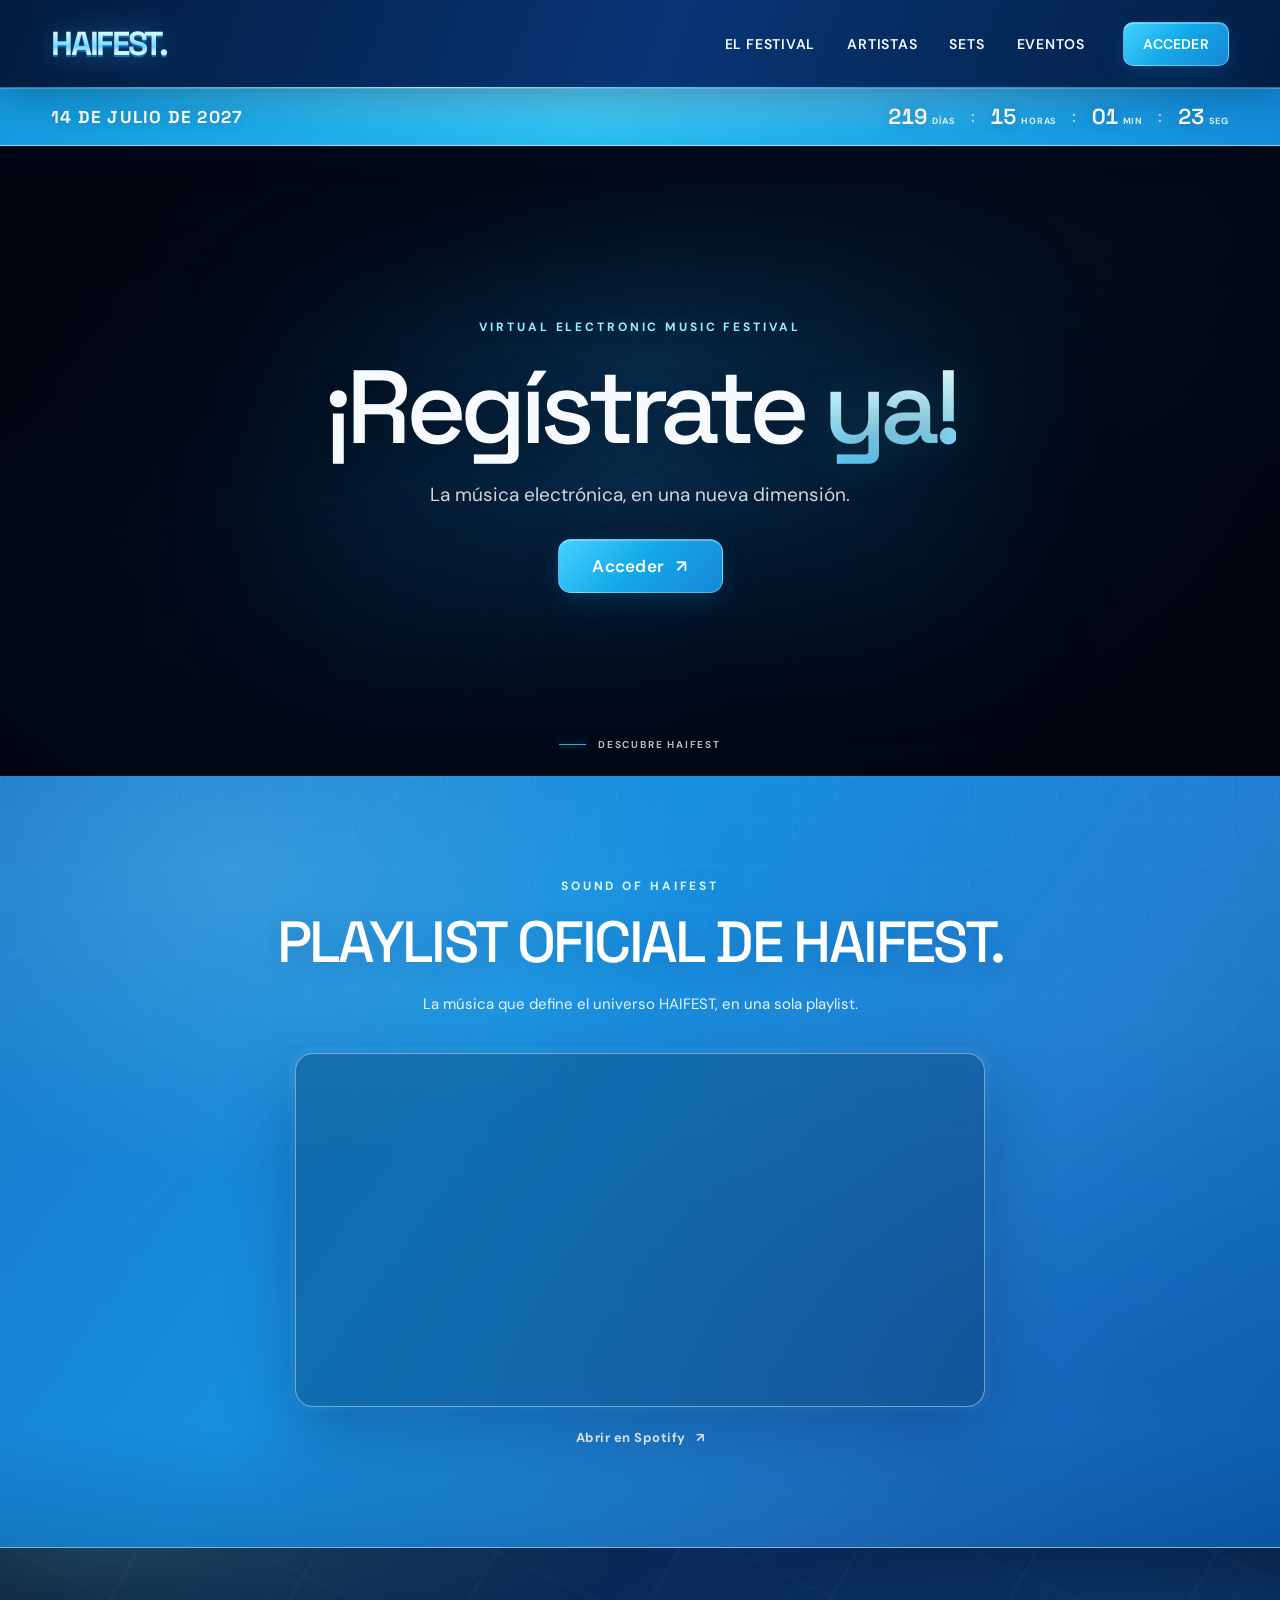
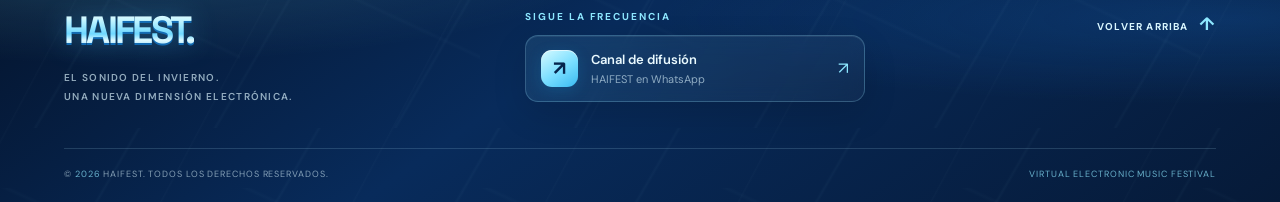
==== index.html @ b9efffd4 "Update index.html bueno 3" ====
<!doctype html>
<html lang="es">
<head>
  <meta charset="utf-8">
  <meta name="viewport" content="width=device-width, initial-scale=1">
  <meta name="theme-color" content="#073778">
  <meta name="description" content="HAIFEST — Virtual Electronic Music Festival. Regístrate y forma parte del universo HAIFEST.">
  <title>HAIFEST — Virtual Electronic Music Festival</title>
  <link rel="preconnect" href="https://fonts.googleapis.com">
  <link rel="preconnect" href="https://fonts.gstatic.com" crossorigin>
  <link href="https://fonts.googleapis.com/css2?family=DM+Sans:wght@400;500;600;700&family=Space+Grotesk:wght@400;500;600;700&display=swap" rel="stylesheet">
  <link rel="stylesheet" href="styles.css">
  <script src="script.js" defer></script>
</head>
<body>
  <!-- SUPERIOR1: cabecera fija principal -->
  <header class="site-header">
    <a class="brand" href="/" aria-label="HAIFEST, inicio">
      <!-- Sustituye este texto por tu logo si ya tienes el archivo -->
      <span class="brand-ice">HAIFEST.</span>
    </a>

    <nav class="main-nav" aria-label="Navegación principal">
      <a href="/el-festival">EL FESTIVAL</a>
      <a href="/artistas">ARTISTAS</a>
      <a href="/sets">SETS</a>
      <a href="/eventos">EVENTOS</a>
    </nav>

    <a class="button button-small header-cta" href="https://forms.gle/UFMRdXrZ1bzV3xqM9" target="_blank" rel="noopener noreferrer">ACCEDER</a>

    <button class="menu-toggle" type="button" aria-label="Abrir menú" aria-expanded="false" aria-controls="mobile-menu">
      <span></span><span></span><span></span>
    </button>
  </header>

  <!-- Menú móvil -->
  <nav class="mobile-menu" id="mobile-menu" aria-label="Navegación móvil">
    <a href="/el-festival">EL FESTIVAL</a>
    <a href="/artistas">ARTISTAS</a>
    <a href="/sets">SETS</a>
    <a href="/eventos">EVENTOS</a>
    <a href="https://forms.gle/UFMRdXrZ1bzV3xqM9" target="_blank" rel="noopener noreferrer">ACCEDER / REGISTRO</a>
  </nav>

  <!-- SUPERIOR2: barra fija con fecha y cuenta atrás -->
  <div class="event-bar" aria-label="Fecha del festival y cuenta atrás">
    <div class="event-date">14 DE JULIO DE 2027</div>
    <div class="countdown" aria-label="Cuenta atrás hasta el inicio del 14 de julio de 2027">
      <div class="count-unit"><span id="days">000</span><small>DÍAS</small></div>
      <span class="count-colon">:</span>
      <div class="count-unit"><span id="hours">00</span><small>HORAS</small></div>
      <span class="count-colon">:</span>
      <div class="count-unit"><span id="minutes">00</span><small>MIN</small></div>
      <span class="count-colon">:</span>
      <div class="count-unit"><span id="seconds">00</span><small>SEG</small></div>
    </div>
  </div>

  <main>
    <!-- PRINCIPAL: hero con vídeo de fondo -->
    <section class="hero" id="inicio">
      <video class="hero-video" autoplay muted loop playsinline poster="media/hero-poster.jpg" aria-hidden="true">
        <source src="media/haifest-background.mp4" type="video/mp4">
      </video>
      <div class="hero-overlay"></div>
      <div class="hero-content">
        <p class="eyebrow">VIRTUAL ELECTRONIC MUSIC FESTIVAL</p>
        <h1>¡Regístrate <span>ya!</span></h1>
        <p class="hero-description">La música electrónica, en una nueva dimensión.</p>
        <a class="button button-primary" href="https://forms.gle/UFMRdXrZ1bzV3xqM9" target="_blank" rel="noopener noreferrer">
          Acceder <span aria-hidden="true">↗</span>
        </a>
      </div>
      <a class="scroll-cue" href="#playlist" aria-label="Bajar a la playlist"><span></span> DESCUBRE HAIFEST</a>
    </section>

    <!-- PLAYLIST: sección de Spotify -->
    <section class="playlist-section" id="playlist">
      <div class="section-inner">
        <p class="section-kicker">SOUND OF HAIFEST</p>
        <h2>PLAYLIST OFICIAL<br class="mobile-break"> DE HAIFEST.</h2>
        <p class="section-description">La música que define el universo HAIFEST, en una sola playlist.</p>
        <div class="spotify-frame">
          <iframe
            title="Playlist oficial de HAIFEST en Spotify"
            src="https://open.spotify.com/embed/playlist/7pqN5yon8OaSbBba6oyHeM?utm_source=generator&theme=0"
            width="100%" height="352" frameborder="0"
            allow="autoplay; clipboard-write; encrypted-media; fullscreen; picture-in-picture"
            loading="lazy">
          </iframe>
        </div>
        <a class="text-link" href="https://open.spotify.com/playlist/3FSgzf69dz3xBz3Xf8c6nN?si=Q9YOU2A5RbuN-tdc_oRV-w" target="_blank" rel="noopener noreferrer">
          Abrir en Spotify <span aria-hidden="true">↗</span>
        </a>
      </div>
    </section>
  </main>

  <!-- PIE DE PAGINA: enlaces y copyright -->
  <footer class="site-footer">
    <div class="footer-glow" aria-hidden="true"></div>
    <div class="footer-top">
      <div class="footer-brand-block">
        <a class="brand" href="/" aria-label="HAIFEST, inicio">
          <span class="brand-ice">HAIFEST.</span>
        </a>
        <p>EL SONIDO DEL INVIERNO.<br>UNA NUEVA DIMENSIÓN ELECTRÓNICA.</p>
      </div>
      <div class="footer-community">
        <span class="footer-label">SIGUE LA FRECUENCIA</span>
        <a class="whatsapp-link" href="https://whatsapp.com/channel/0029VbDpriWHQbS2V4UxfA47" target="_blank" rel="noopener noreferrer">
          <span class="whatsapp-icon" aria-hidden="true">↗</span>
          <span><strong>Canal de difusión</strong><small>HAIFEST en WhatsApp</small></span>
          <span class="link-arrow" aria-hidden="true">↗</span>
        </a>
      </div>
      <a class="back-to-top" href="#inicio">VOLVER ARRIBA <span aria-hidden="true">↑</span></a>
    </div>
    <div class="footer-bottom">
      <span>© <span id="year">2026</span> HAIFEST. TODOS LOS DERECHOS RESERVADOS.</span>
      <span>VIRTUAL ELECTRONIC MUSIC FESTIVAL</span>
    </div>
  </footer>
</body>
</html>
---- styles.css ----
/* =========================================================
   HAIFEST — WINTER / ICE EDITION
   Diseño glacial, profundidad y luces cian
   ========================================================= */

:root {
  --navy: #073778;
  --navy-deep: #03152e;
  --cyan: #19b5ee;
  --cyan-light: #82dcf8;
  --ice-white: #effcff;
  --ice-blue: #9cecff;
  --glacier: #38c9ff;
  --blue: #279be9;
  --yellow: #fff500;
  --black: #030914;
  --white: #f7fbff;
  --muted: #b8c9dc;

  --header-height: 88px;
  --eventbar-height: 58px;
  --content-width: 1240px;
}

* {
  box-sizing: border-box;
}

html {
  scroll-behavior: smooth;
  scroll-padding-top:
    calc(var(--header-height) + var(--eventbar-height) + 18px);
}

body {
  margin: 0;
  color: var(--white);
  background:
    radial-gradient(
      ellipse at 50% 0%,
      rgba(25, 181, 238, .08),
      transparent 38%
    ),
    #030914;
  font-family: "DM Sans", sans-serif;
  -webkit-font-smoothing: antialiased;
}

a {
  color: inherit;
  text-decoration: none;
}

button,
a {
  -webkit-tap-highlight-color: transparent;
}

::selection {
  background: var(--yellow);
  color: #06152b;
}

/* =========================================================
   SUPERIOR1 — CABECERA FIJA
   ========================================================= */

.site-header {
  position: fixed;
  z-index: 1000;
  inset: 0 0 auto;
  min-height: var(--header-height);

  display: flex;
  align-items: center;
  gap: clamp(20px, 3vw, 48px);

  padding: 0 clamp(22px, 4vw, 64px);

  background:
    linear-gradient(
      110deg,
      rgba(3, 27, 64, .98),
      rgba(7, 55, 120, .97) 52%,
      rgba(3, 31, 70, .98)
    );

  border-bottom: 1px solid rgba(141, 231, 255, .4);
  box-shadow: 0 8px 35px rgba(0, 9, 28, .28);
  backdrop-filter: blur(16px);
}

.site-header::after {
  content: "";
  position: absolute;
  left: 0;
  right: 0;
  bottom: -1px;
  height: 1px;

  background: linear-gradient(
    90deg,
    transparent,
    rgba(176, 246, 255, .85),
    rgba(41, 173, 255, .7),
    transparent
  );

  pointer-events: none;
  animation: ice-glow 5s ease-in-out infinite;
}

.brand {
  flex: 0 0 auto;
  display: inline-flex;
  align-items: center;
}

.brand-ice {
  font-family: "Space Grotesk", sans-serif;
  font-size: clamp(25px, 2.6vw, 36px);
  font-weight: 700;
  letter-spacing: -.07em;
  white-space: nowrap;

  background: linear-gradient(
    180deg,
    #ffffff 0%,
    #c9f7ff 28%,
    #6ed8ff 58%,
    #dffaff 72%,
    #4bb9f2 100%
  );

  -webkit-background-clip: text;
  background-clip: text;
  -webkit-text-fill-color: transparent;

  filter:
    drop-shadow(0 2px 0 rgba(20, 121, 203, .8))
    drop-shadow(0 0 13px rgba(67, 202, 255, .32));
}

.main-nav {
  display: flex;
  align-items: center;
  justify-content: center;
  gap: clamp(18px, 2.5vw, 40px);
  margin-left: auto;
}

.main-nav a,
.mobile-menu a {
  position: relative;
  font-size: clamp(12px, 1.1vw, 15px);
  font-weight: 600;
  letter-spacing: .055em;
  white-space: nowrap;
  transition: color .2s ease;
}

.main-nav a::after {
  content: "";
  position: absolute;
  left: 0;
  right: 100%;
  bottom: -9px;
  height: 2px;

  background: linear-gradient(
    90deg,
    var(--ice-white),
    var(--glacier)
  );

  box-shadow: 0 0 10px rgba(56, 201, 255, .65);
  transition: right .22s ease;
}

.main-nav a:hover {
  color: var(--cyan-light);
}

.main-nav a:hover::after {
  right: 0;
}

/* Botones */

.button {
  position: relative;
  overflow: hidden;

  display: inline-flex;
  align-items: center;
  justify-content: center;
  gap: 12px;

  min-height: 54px;
  padding: 0 27px;

  border: 1px solid rgba(220, 250, 255, .32);
  border-radius: 13px;

  background: linear-gradient(
    135deg,
    #45d1ff 0%,
    #13a9e8 48%,
    #1688d7 100%
  );

  color: white;
  font-size: 17px;
  font-weight: 600;
  letter-spacing: .015em;

  box-shadow:
    inset 0 1px 0 rgba(255, 255, 255, .34),
    0 8px 24px rgba(0, 140, 220, .2);

  transition:
    transform .2s ease,
    background .2s ease,
    box-shadow .2s ease;
}

.button::before {
  content: "";
  position: absolute;
  top: 0;
  left: -130%;
  width: 75%;
  height: 100%;

  transform: skewX(-24deg);

  background: linear-gradient(
    90deg,
    transparent,
    rgba(255, 255, 255, .23),
    transparent
  );

  transition: left .55s ease;
  pointer-events: none;
}

.button:hover::before {
  left: 150%;
}

.button:hover {
  background: linear-gradient(
    135deg,
    #79e3ff,
    #1db8f1 55%,
    #1594df
  );

  transform: translateY(-2px);

  box-shadow:
    inset 0 1px 0 rgba(255, 255, 255, .4),
    0 12px 30px rgba(25, 181, 238, .28);
}

.button-small {
  min-height: 44px;
  padding: 0 19px;
  font-size: 14px;
  border-radius: 10px;
}

.header-cta {
  flex: 0 0 auto;
}

.menu-toggle,
.mobile-menu {
  display: none;
}

/* =========================================================
   SUPERIOR2 — FECHA Y CUENTA ATRÁS
   ========================================================= */

.event-bar {
  position: fixed;
  z-index: 999;
  top: var(--header-height);
  left: 0;
  right: 0;

  min-height: var(--eventbar-height);
  padding: 8px clamp(22px, 4vw, 64px);

  display: flex;
  align-items: center;
  justify-content: space-between;
  gap: 24px;

  color: white;

  background:
    radial-gradient(
      ellipse at 50% -70%,
      rgba(255, 255, 255, .38),
      transparent 70%
    ),
    linear-gradient(
      100deg,
      #1499de 0%,
      #24bdf0 46%,
      #138bd9 100%
    );

  border-bottom: 1px solid rgba(218, 250, 255, .65);

  box-shadow:
    0 8px 28px rgba(0, 18, 52, .28),
    inset 0 1px 0 rgba(255, 255, 255, .25);
}

.event-date {
  font-family: "Space Grotesk", sans-serif;
  font-weight: 700;
  font-size: clamp(14px, 1.35vw, 19px);
  letter-spacing: .07em;
  white-space: nowrap;
  text-shadow: 0 1px 10px rgba(0, 53, 111, .22);
}

.countdown {
  display: flex;
  align-items: center;
  gap: clamp(8px, 1.2vw, 18px);
}

.count-unit {
  display: flex;
  align-items: baseline;
  gap: 5px;
}

.count-unit span {
  font-family: "Space Grotesk", sans-serif;
  font-size: clamp(17px, 1.7vw, 24px);
  font-weight: 600;
  font-variant-numeric: tabular-nums;
  text-shadow: 0 1px 12px rgba(0, 53, 111, .25);
}

.count-unit small {
  color: rgba(255, 255, 255, .88);
  font-size: 9px;
  font-weight: 700;
  letter-spacing: .08em;
}

.count-colon {
  opacity: .65;
  font-weight: 600;
}

/* Espacio para las barras fijas */

main {
  padding-top: calc(
    var(--header-height) + var(--eventbar-height)
  );
}

/* =========================================================
   PRINCIPAL — HERO Y VÍDEO
   ========================================================= */

.hero {
  position: relative;
  isolation: isolate;
  overflow: hidden;

  min-height: min(
    710px,
    calc(100svh - var(--header-height) - var(--eventbar-height))
  );

  min-height: clamp(570px, 70vh, 790px);

  display: grid;
  place-items: center;

  background:
    radial-gradient(
      ellipse at 50% 35%,
      rgba(29, 155, 226, .24),
      transparent 34%
    ),
    radial-gradient(
      ellipse at 12% 80%,
      rgba(16, 98, 190, .18),
      transparent 35%
    ),
    radial-gradient(
      ellipse at 90% 15%,
      rgba(82, 209, 255, .12),
      transparent 32%
    ),
    linear-gradient(
      135deg,
      #020711 0%,
      #071c35 48%,
      #020711 100%
    );
}

.hero::before {
  content: "";
  position: absolute;
  inset: 0;
  z-index: -1;
  pointer-events: none;
  opacity: .23;

  background-image:
    linear-gradient(
      128deg,
      transparent 0 42%,
      rgba(166, 238, 255, .22) 42.2%,
      transparent 42.7%
    ),
    linear-gradient(
      48deg,
      transparent 0 72%,
      rgba(166, 238, 255, .15) 72.2%,
      transparent 72.7%
    ),
    linear-gradient(
      0deg,
      rgba(55, 174, 255, .08),
      transparent 38%
    );

  background-size:
    380px 320px,
    440px 370px,
    100% 100%;

  mask-image: radial-gradient(
    ellipse at center,
    black,
    transparent 82%
  );
}

.hero-video,
.hero-overlay {
  position: absolute;
  inset: 0;
  width: 100%;
  height: 100%;
}

.hero-video {
  z-index: -2;
  object-fit: cover;
  filter: saturate(.82) contrast(1.08);
}

.hero-overlay {
  z-index: -1;

  background:
    radial-gradient(
      ellipse at center,
      rgba(2, 20, 43, .12),
      rgba(0, 4, 13, .52) 76%
    ),
    linear-gradient(
      90deg,
      rgba(0, 5, 17, .72),
      rgba(0, 12, 29, .28) 50%,
      rgba(0, 5, 17, .68)
    ),
    linear-gradient(
      0deg,
      rgba(0, 5, 17, .6),
      transparent 48%,
      rgba(0, 5, 17, .24)
    );
}

.hero-content {
  position: relative;
  width: min(100% - 40px, 900px);
  padding: 90px 0 100px;
  text-align: center;
}

.hero-content::before {
  content: "";
  position: absolute;
  z-index: -1;

  width: min(680px, 90vw);
  height: 300px;

  top: 50%;
  left: 50%;
  transform: translate(-50%, -50%);

  background: rgba(18, 113, 190, .12);
  filter: blur(70px);
  pointer-events: none;
}

.eyebrow,
.section-kicker {
  margin: 0 0 22px;
  color: var(--ice-blue);
  font-size: 12px;
  font-weight: 700;
  letter-spacing: .24em;
  text-shadow: 0 0 18px rgba(76, 205, 255, .3);
}

.hero h1 {
  margin: 0;

  font-family: "Space Grotesk", sans-serif;
  font-size: clamp(48px, 8.3vw, 104px);
  font-weight: 500;
  letter-spacing: -.065em;
  line-height: .98;

  text-shadow: 0 5px 35px rgba(0, 0, 0, .3);
}

.hero h1 span {
  background: linear-gradient(
    180deg,
    #ffffff,
    #b8f3ff 48%,
    #54caff
  );

  -webkit-background-clip: text;
  background-clip: text;
  -webkit-text-fill-color: transparent;

  filter: drop-shadow(0 0 20px rgba(56, 201, 255, .18));
}

.hero-description {
  margin: 24px 0 32px;
  color: rgba(255, 255, 255, .82);
  font-size: clamp(15px, 1.5vw, 19px);
}

.button-primary {
  min-width: 165px;
}

.scroll-cue {
  position: absolute;
  bottom: 25px;
  left: 50%;

  display: flex;
  align-items: center;
  gap: 12px;

  transform: translateX(-50%);

  color: rgba(255, 255, 255, .72);
  font-size: 10px;
  font-weight: 700;
  letter-spacing: .18em;
  white-space: nowrap;
}

.scroll-cue span {
  display: block;
  width: 27px;
  height: 1px;
  background: var(--cyan);
  box-shadow: 0 0 10px rgba(56, 201, 255, .7);
}

/* =========================================================
   PLAYLIST — PROFUNDIDAD Y TEXTURA GLACIAL
   ========================================================= */

.playlist-section {
  position: relative;
  overflow: hidden;

  padding:
    clamp(64px, 8vw, 105px)
    24px
    clamp(70px, 8vw, 100px);

  color: #fff;

  background:
    radial-gradient(
      ellipse at 18% 12%,
      rgba(172, 242, 255, .22),
      transparent 32%
    ),
    radial-gradient(
      ellipse at 90% 78%,
      rgba(6, 72, 164, .34),
      transparent 42%
    ),
    linear-gradient(
      125deg,
      #1676c8 0%,
      #168fdf 38%,
      #237ed0 72%,
      #0d64b5 100%
    );
}

.playlist-section::before {
  content: "";
  position: absolute;
  inset: 0;
  pointer-events: none;
  opacity: .62;

  background-image:
    linear-gradient(
      rgba(231, 251, 255, .055) 1px,
      transparent 1px
    ),
    linear-gradient(
      90deg,
      rgba(231, 251, 255, .055) 1px,
      transparent 1px
    ),
    linear-gradient(
      135deg,
      transparent 0 47%,
      rgba(210, 247, 255, .09) 47.2%,
      transparent 47.6%
    );

  background-size:
    44px 44px,
    44px 44px,
    220px 190px;

  mask-image: linear-gradient(
    to bottom,
    black,
    transparent 85%
  );
}

.playlist-section::after {
  content: "";
  position: absolute;
  inset: auto 0 0;
  height: 120px;
  background: linear-gradient(
    0deg,
    rgba(2, 34, 81, .18),
    transparent
  );
  pointer-events: none;
}

.section-inner {
  position: relative;
  z-index: 1;
  width: min(100%, 900px);
  margin: 0 auto;
  text-align: center;
}

.section-kicker {
  color: #d7f7ff;
  margin-bottom: 16px;
  text-shadow: 0 0 15px rgba(183, 245, 255, .25);
}

.playlist-section h2 {
  margin: 0;

  font-family: "Space Grotesk", sans-serif;
  font-size: clamp(30px, 5vw, 58px);
  font-weight: 500;
  line-height: 1.12;
  letter-spacing: -.045em;

  text-shadow: 0 4px 24px rgba(0, 38, 91, .18);
}

.section-description {
  margin: 17px 0 35px;
  color: rgba(255, 255, 255, .9);
  font-size: 15px;
  line-height: 1.7;
}

.spotify-frame {
  position: relative;
  width: min(100%, 690px);
  margin: 0 auto;
  overflow: hidden;

  border: 1px solid rgba(221, 250, 255, .45);
  border-radius: 18px;

  background: rgba(1, 25, 60, .28);

  box-shadow:
    0 28px 70px rgba(0, 29, 74, .32),
    0 0 0 6px rgba(211, 248, 255, .035);
}

.spotify-frame iframe {
  display: block;
  border: 0;
}

.text-link {
  display: inline-flex;
  gap: 10px;
  margin-top: 22px;

  font-size: 13px;
  font-weight: 700;
  letter-spacing: .04em;

  transition:
    color .2s ease,
    transform .2s ease;
}

.text-link:hover {
  color: #d7f7ff;
  transform: translateY(-2px);
}

.mobile-break {
  display: none;
}

/* =========================================================
   PIE DE PÁGINA — HIELO Y COMUNIDAD
   ========================================================= */

.site-footer {
  position: relative;
  isolation: isolate;
  overflow: hidden;

  padding: 58px clamp(22px, 5vw, 72px) 22px;
  color: #eafaff;

  background:
    radial-gradient(
      ellipse at 8% 0%,
      rgba(124, 231, 255, .2),
      transparent 32%
    ),
    radial-gradient(
      ellipse at 96% 28%,
      rgba(30, 139, 255, .19),
      transparent 33%
    ),
    linear-gradient(
      145deg,
      #04132b 0%,
      #082b5b 44%,
      #061a38 100%
    );

  border-top: 1px solid rgba(173, 241, 255, .7);
}

.site-footer::before {
  content: "";
  position: absolute;
  inset: 0;
  z-index: -1;
  pointer-events: none;
  opacity: .23;

  background-image:
    linear-gradient(
      120deg,
      transparent 0 48%,
      rgba(177, 239, 255, .13) 49%,
      transparent 50%
    ),
    linear-gradient(
      25deg,
      transparent 0 68%,
      rgba(177, 239, 255, .09) 69%,
      transparent 70%
    );

  background-size: 180px 180px, 240px 240px;
}

.site-footer::after {
  content: "";
  position: absolute;
  z-index: -1;
  inset: 0;
  pointer-events: none;
  opacity: .12;

  background: repeating-linear-gradient(
    118deg,
    transparent 0 90px,
    rgba(193, 244, 255, .15) 91px,
    transparent 93px 170px
  );
}

/* Logo del pie de página */

.footer-brand-block {
  min-width: 230px;
}

.footer-brand-block .brand-ice {
  display: inline-block;
  font-size: clamp(29px, 3vw, 38px);
}

.footer-brand-block p {
  margin: 14px 0 0;
  color: rgba(221, 246, 255, .66);

  font-size: 10px;
  font-weight: 600;
  line-height: 1.9;
  letter-spacing: .13em;
}

/* Enlace de WhatsApp */

.footer-community {
  width: min(100%, 340px);
}

.footer-label {
  display: block;
  margin-bottom: 12px;

  color: #8de7ff;
  font-size: 10px;
  font-weight: 700;
  letter-spacing: .19em;
}

.whatsapp-link {
  display: flex;
  align-items: center;
  gap: 13px;
  padding: 14px 15px;

  border: 1px solid rgba(165, 232, 255, .24);
  border-radius: 13px;

  background: linear-gradient(
    120deg,
    rgba(119, 219, 255, .11),
    rgba(255, 255, 255, .035)
  );

  box-shadow:
    inset 0 1px rgba(255, 255, 255, .07),
    0 12px 35px rgba(0, 0, 0, .12);

  backdrop-filter: blur(10px);

  transition:
    border-color .2s ease,
    transform .2s ease,
    background .2s ease;
}

.whatsapp-link:hover {
  transform: translateY(-2px);
  border-color: rgba(141, 231, 255, .7);
  background: rgba(119, 219, 255, .14);
}

.whatsapp-icon {
  display: grid;
  place-items: center;

  width: 37px;
  height: 37px;
  flex: 0 0 37px;

  border-radius: 11px;
  color: #06254d;

  background: linear-gradient(
    145deg,
    #d6fbff,
    #78ddff 55%,
    #39baf1
  );

  box-shadow:
    inset 0 1px 0 rgba(255, 255, 255, .65),
    0 4px 15px rgba(31, 169, 231, .18);

  font-size: 20px;
  font-weight: 700;
}

.whatsapp-link strong,
.whatsapp-link small {
  display: block;
}

.whatsapp-link strong {
  font-size: 13px;
  font-weight: 600;
}

.whatsapp-link small {
  margin-top: 4px;
  color: rgba(221, 246, 255, .62);
  font-size: 11px;
}

.link-arrow {
  margin-left: auto;
  color: #8de7ff;
  font-size: 17px;
}

/* Volver arriba */

.back-to-top {
  align-self: flex-start;
  padding-top: 6px;

  color: #d9f7ff;
  font-size: 10px;
  font-weight: 700;
  letter-spacing: .12em;
  white-space: nowrap;
}

.back-to-top span {
  margin-left: 7px;
  color: #8de7ff;
  font-size: 18px;
}

/* Franja inferior */

.footer-top,
.footer-bottom {
  display: flex;
  justify-content: space-between;
  align-items: center;
  gap: 28px;
}

.footer-top {
  padding-bottom: 42px;
}

.footer-bottom {
  padding-top: 19px;

  border-top: 1px solid rgba(180, 235, 255, .16);

  color: rgba(221, 246, 255, .58);
  font-size: 9px;
  letter-spacing: .1em;
}

.footer-bottom span:last-child {
  color: rgba(141, 231, 255, .72);
}

/* =========================================================
   ANIMACIONES
   ========================================================= */

@keyframes ice-glow {
  0%, 100% {
    opacity: .65;
  }

  50% {
    opacity: 1;
  }
}

/* =========================================================
   PANTALLAS GRANDES
   ========================================================= */

@media (min-width: 1500px) {
  :root {
    --header-height: 96px;
    --eventbar-height: 62px;
  }
}

/* =========================================================
   TABLETS
   ========================================================= */

@media (max-width: 900px) {
  :root {
    --header-height: 76px;
    --eventbar-height: 66px;
  }

  .site-header {
    gap: 16px;
  }

  .main-nav {
    gap: 15px;
  }

  .main-nav a {
    font-size: 11px;
  }

  .header-cta {
    padding: 0 14px;
  }

  .event-bar {
    gap: 12px;
  }

  .countdown {
    gap: 7px;
  }

  .count-unit {
    display: flex;
    flex-direction: column;
    align-items: center;
    gap: 1px;
  }

  .count-unit small {
    font-size: 8px;
  }
}

/* =========================================================
   MÓVILES
   ========================================================= */

@media (max-width: 650px) {
  :root {
    --header-height: 70px;
    --eventbar-height: 74px;
  }

  .site-header {
    padding: 0 18px;
    justify-content: space-between;
  }

  .brand-ice {
    font-size: 29px;
  }

  .main-nav,
  .header-cta {
    display: none;
  }

  .menu-toggle {
    display: flex;

    width: 43px;
    height: 43px;
    padding: 11px 9px;

    flex-direction: column;
    justify-content: center;
    gap: 5px;

    border: 1px solid rgba(255, 255, 255, .2);
    border-radius: 10px;

    background: rgba(130, 220, 248, .04);
    cursor: pointer;
  }

  .menu-toggle span {
    width: 100%;
    height: 2px;
    background: #fff;
    border-radius: 3px;
  }

  .mobile-menu {
    position: fixed;
    z-index: 1001;
    top: var(--header-height);
    left: 0;
    right: 0;

    padding: 12px 20px 20px;

    background: rgba(5, 45, 101, .98);
    border-top: 1px solid rgba(255, 255, 255, .12);

    box-shadow: 0 16px 30px rgba(0, 0, 0, .24);
    backdrop-filter: blur(18px);
  }

  .mobile-menu.is-open {
    display: flex;
    flex-direction: column;
    gap: 0;
  }

  .mobile-menu a {
    padding: 15px 2px;
    font-size: 13px;
    border-bottom: 1px solid rgba(255, 255, 255, .1);
  }

  .event-bar {
    padding: 9px 17px;
    flex-direction: column;
    justify-content: center;
    gap: 5px;
  }

  .event-date {
    font-size: 12px;
    letter-spacing: .12em;
  }

  .countdown {
    gap: 10px;
  }

  .count-unit {
    flex-direction: row;
    align-items: baseline;
    gap: 4px;
  }

  .count-unit span {
    font-size: 17px;
  }

  .count-unit small {
    font-size: 7px;
  }

  .count-colon {
    font-size: 13px;
  }

  .hero {
    min-height: 590px;
    min-height: min(
      690px,
      calc(100svh - var(--header-height) - var(--eventbar-height))
    );
  }

  .hero-content {
    padding: 75px 0 85px;
  }

  .eyebrow {
    font-size: 10px;
    letter-spacing: .16em;
  }

  .hero h1 {
    font-size: clamp(47px, 12vw, 70px);
  }

  .hero-description {
    max-width: 290px;
    margin: 20px auto 28px;
    line-height: 1.55;
  }

  .playlist-section {
    padding: 65px 18px 70px;
  }

  .playlist-section h2 {
    font-size: clamp(29px, 8vw, 42px);
  }

  .mobile-break {
    display: initial;
  }

  .section-description {
    max-width: 310px;
    margin: 16px auto 28px;
    line-height: 1.55;
    font-size: 14px;
  }

  .spotify-frame iframe {
    height: 352px;
  }

  .site-footer {
    padding: 38px 20px 18px;
  }

  .footer-top {
    align-items: stretch;
    flex-direction: column;
    gap: 28px;
    padding-bottom: 27px;
  }

  .footer-brand-block {
    min-width: 0;
  }

  .footer-brand-block .brand-ice {
    font-size: 31px;
  }

  .footer-community {
    width: 100%;
  }

  .back-to-top {
    align-self: flex-start;
    padding-top: 0;
    font-size: 10px;
  }

  .footer-bottom {
    align-items: flex-start;
    flex-direction: column;
    gap: 8px;
    font-size: 9px;
  }
}

/* Respetar la preferencia del usuario por menos animaciones */

@media (prefers-reduced-motion: reduce) {
  *,
  *::before,
  *::after {
    scroll-behavior: auto !important;
    transition-duration: .01ms !important;
    animation-duration: .01ms !important;
  }

  .site-header::after {
    animation: none;
  }
}
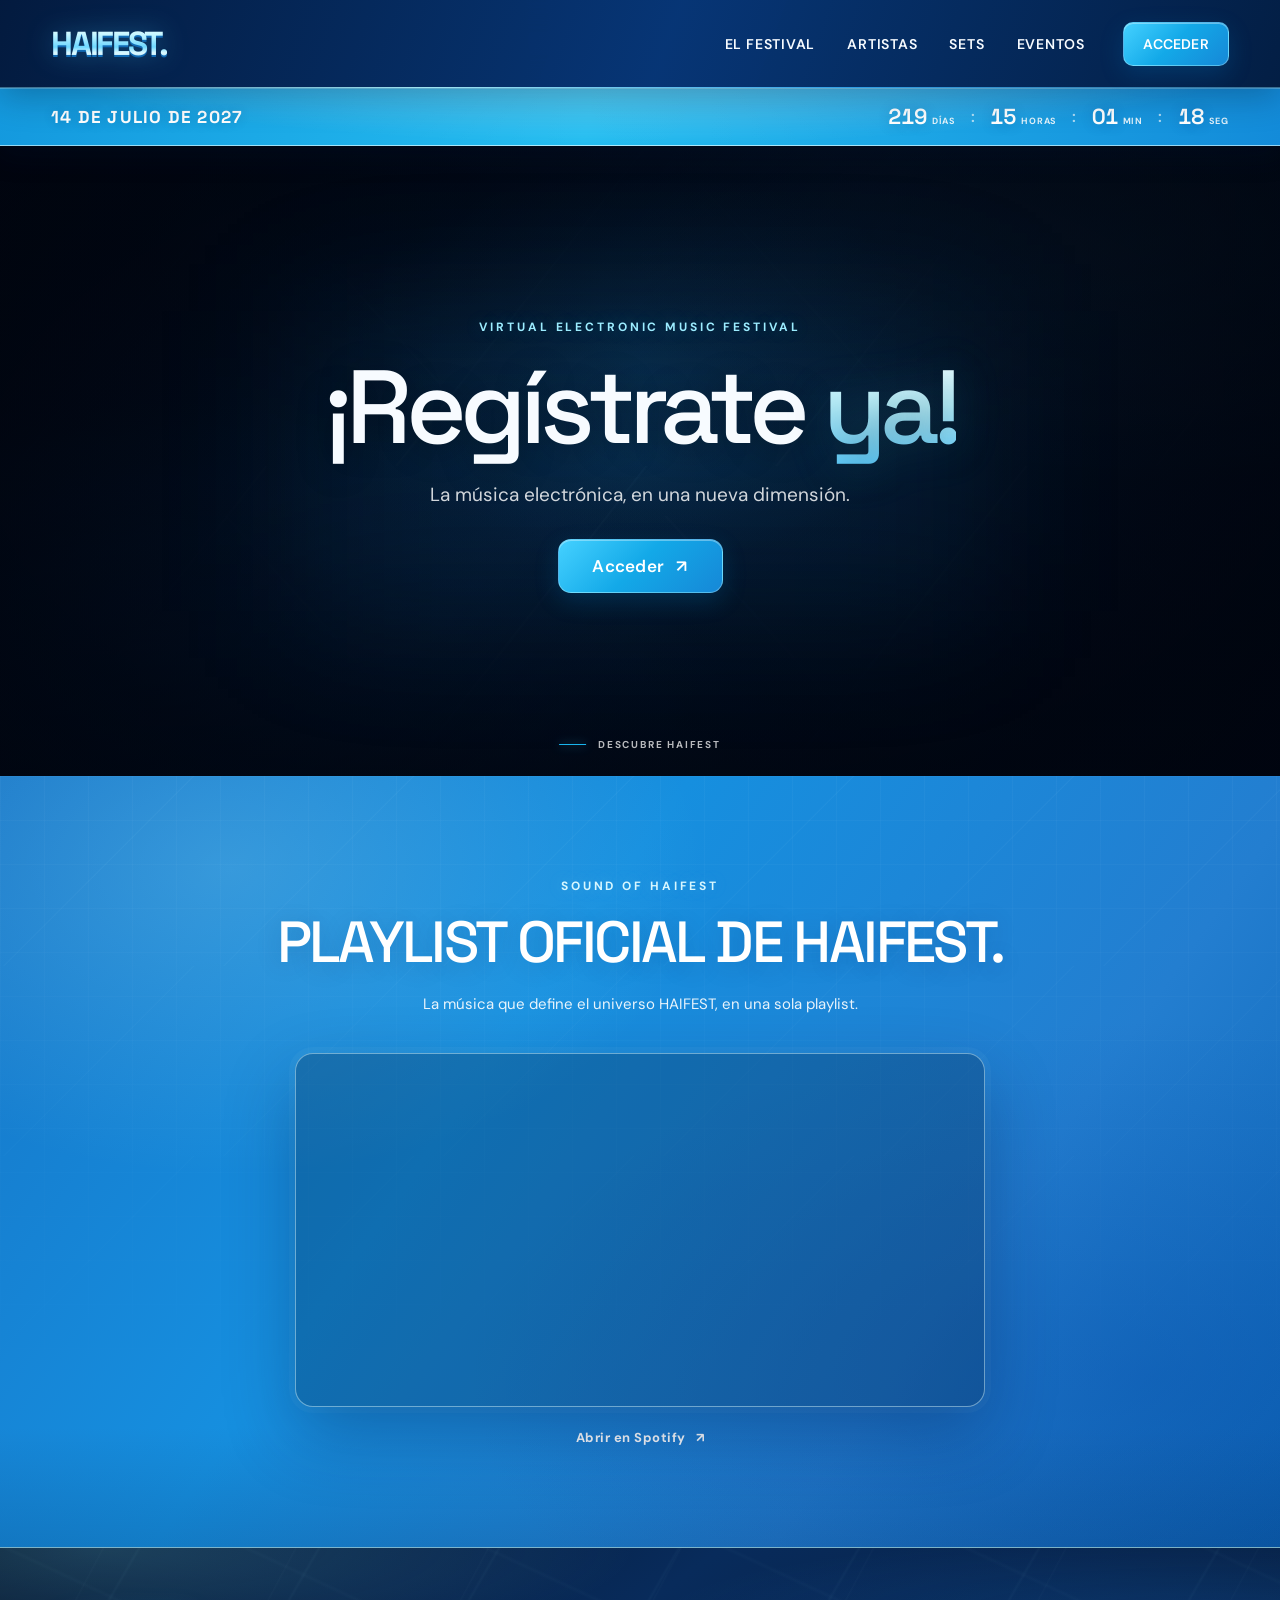
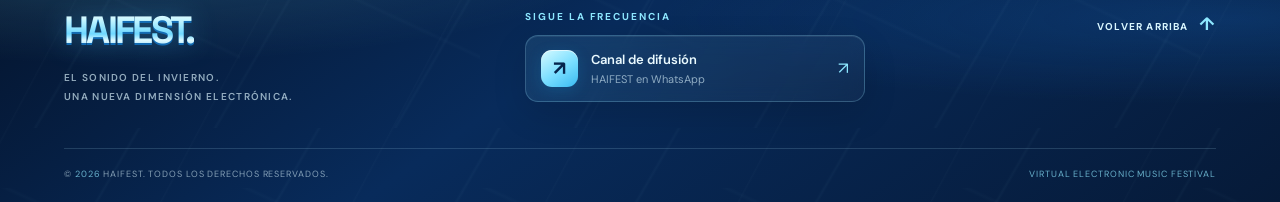
==== commit 2cd52178: "Update index.html BUENO SPOTIFY" ====
--- a/index.html
+++ b/index.html
@@ -74,27 +74,27 @@
       </div>
       <a class="scroll-cue" href="#playlist" aria-label="Bajar a la playlist"><span></span> DESCUBRE HAIFEST</a>
     </section>
-
-    <!-- PLAYLIST: sección de Spotify -->
-    <section class="playlist-section" id="playlist">
-      <div class="section-inner">
-        <p class="section-kicker">SOUND OF HAIFEST</p>
-        <h2>PLAYLIST OFICIAL<br class="mobile-break"> DE HAIFEST.</h2>
-        <p class="section-description">La música que define el universo HAIFEST, en una sola playlist.</p>
-        <div class="spotify-frame">
-          <iframe
-            title="Playlist oficial de HAIFEST en Spotify"
-            src="https://open.spotify.com/embed/playlist/7pqN5yon8OaSbBba6oyHeM?utm_source=generator&theme=0"
-            width="100%" height="352" frameborder="0"
-            allow="autoplay; clipboard-write; encrypted-media; fullscreen; picture-in-picture"
-            loading="lazy">
-          </iframe>
-        </div>
-        <a class="text-link" href="https://open.spotify.com/playlist/3FSgzf69dz3xBz3Xf8c6nN?si=Q9YOU2A5RbuN-tdc_oRV-w" target="_blank" rel="noopener noreferrer">
-          Abrir en Spotify <span aria-hidden="true">↗</span>
-        </a>
+  
+  <!-- PLAYLIST: sección de Spotify -->
+  <section class="playlist-section" id="playlist">
+    <div class="section-inner">
+      <p class="section-kicker">SOUND OF HAIFEST</p>
+      <h2>PLAYLIST OFICIAL<br class="mobile-break"> DE HAIFEST.</h2>
+      <p class="section-description">La música que define el universo HAIFEST, en una sola playlist.</p>
+      <div class="spotify-frame">
+        <iframe
+          title="Playlist oficial de HAIFEST en Spotify"
+          src="https://open.spotify.com/embed/playlist/3FSgzf69dz3xBz3Xf8c6nN?utm_source=generator&theme=0"
+          width="100%" height="352" frameborder="0"
+          allow="autoplay; clipboard-write; encrypted-media; fullscreen; picture-in-picture"
+          loading="lazy">
+        </iframe>
       </div>
-    </section>
+      <a class="text-link" href="https://open.spotify.com/playlist/3FSgzf69dz3xBz3Xf8c6nN?si=AABPs4_TSseF4HXz4enEfQ" target="_blank" rel="noopener noreferrer">
+        Abrir en Spotify <span aria-hidden="true">↗</span>
+      </a>
+    </div>
+  </section>
   </main>
 
   <!-- PIE DE PAGINA: enlaces y copyright -->
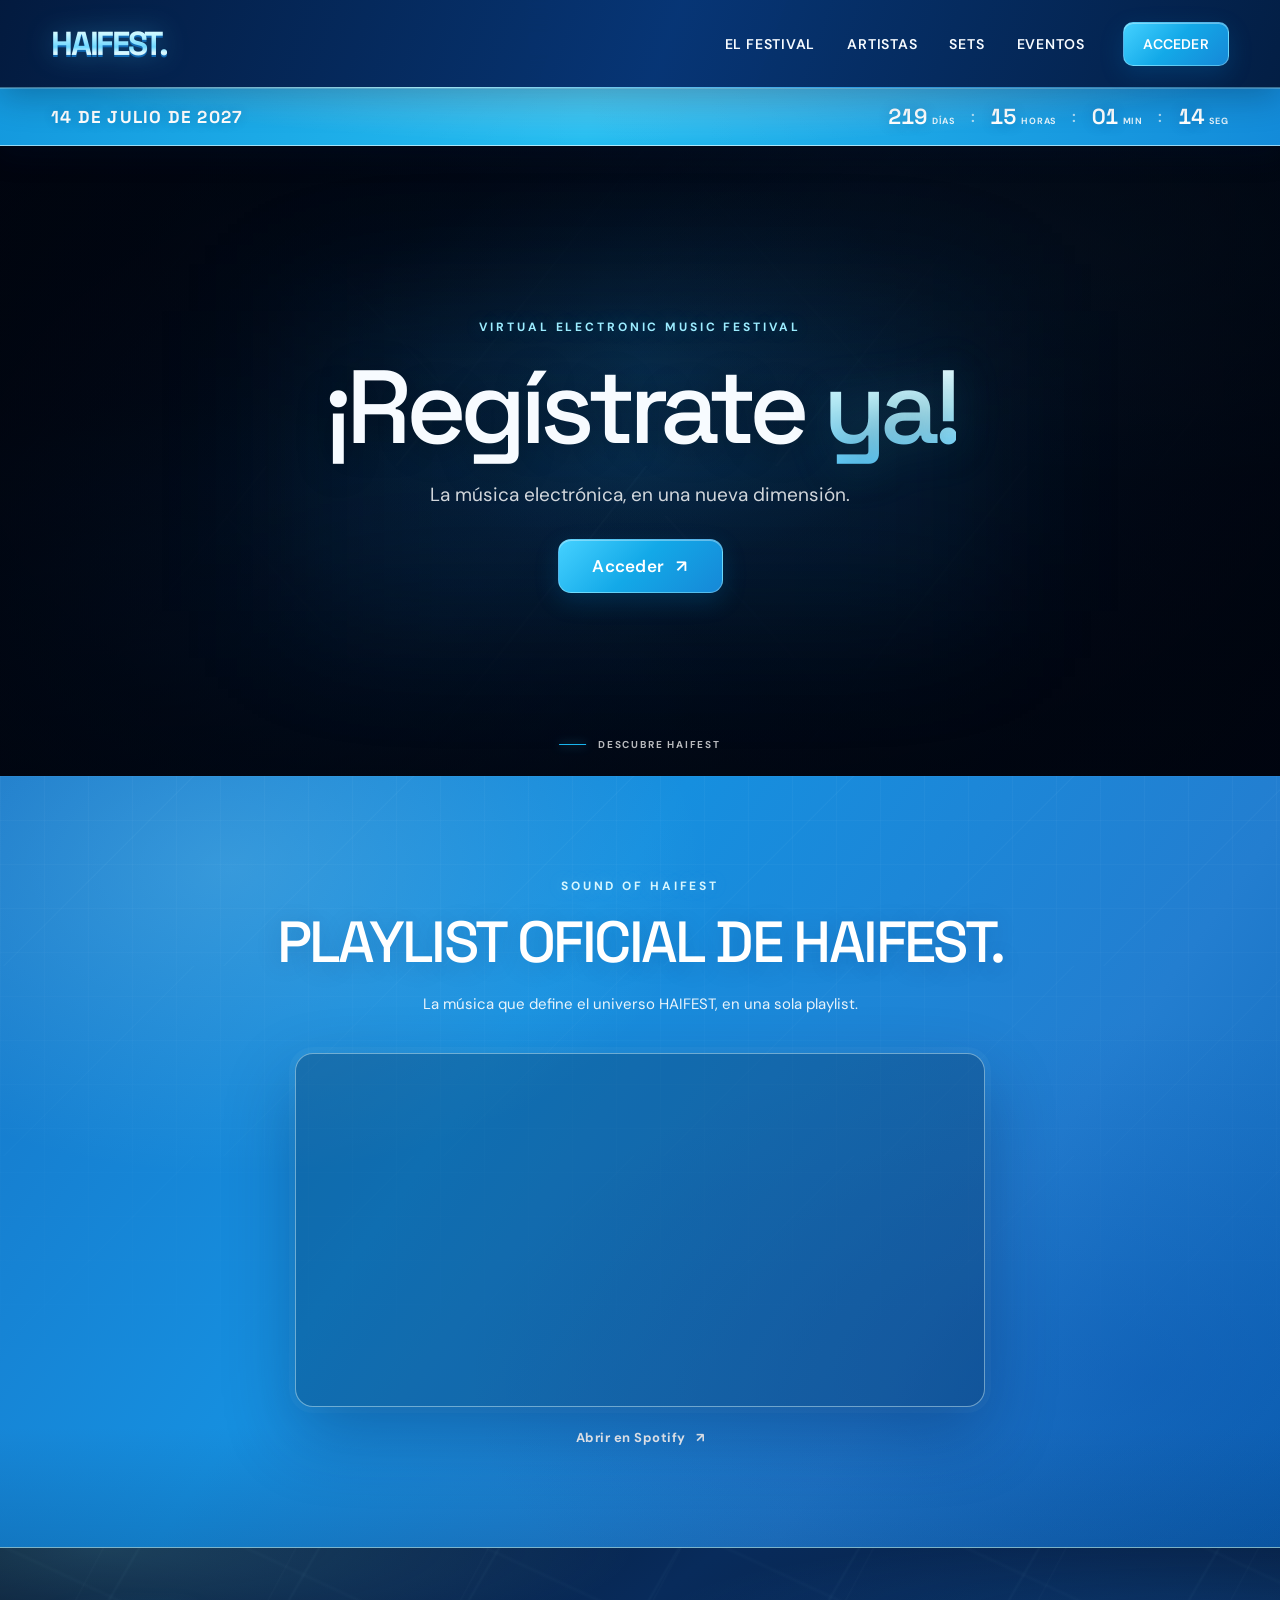
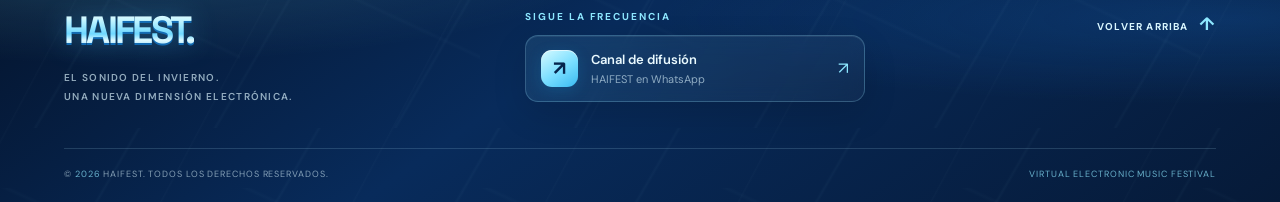
==== commit f6d0de60: "Update index.html BUENO 2" ====
--- a/index.html
+++ b/index.html
@@ -9,7 +9,7 @@
   <link rel="preconnect" href="https://fonts.googleapis.com">
   <link rel="preconnect" href="https://fonts.gstatic.com" crossorigin>
   <link href="https://fonts.googleapis.com/css2?family=DM+Sans:wght@400;500;600;700&family=Space+Grotesk:wght@400;500;600;700&display=swap" rel="stylesheet">
-  <link rel="stylesheet" href="styles.css">
+  <link rel="stylesheet" href="politica.css">
   <script src="script.js" defer></script>
 </head>
 <body>
--- a/politica.css
+++ b/politica.css
@@ -0,0 +1,1439 @@
+
+/* =========================================================
+   HAIFEST — WINTER / ICE EDITION
+   Diseño glacial, profundidad y luces cian
+   ========================================================= */
+
+:root {
+  --navy: #073778;
+  --navy-deep: #03152e;
+  --cyan: #19b5ee;
+  --cyan-light: #82dcf8;
+  --ice-white: #effcff;
+  --ice-blue: #9cecff;
+  --glacier: #38c9ff;
+  --blue: #279be9;
+  --yellow: #fff500;
+  --black: #030914;
+  --white: #f7fbff;
+  --muted: #b8c9dc;
+
+  --header-height: 88px;
+  --eventbar-height: 58px;
+  --content-width: 1240px;
+}
+
+* {
+  box-sizing: border-box;
+}
+
+html {
+  scroll-behavior: smooth;
+  scroll-padding-top:
+    calc(var(--header-height) + var(--eventbar-height) + 18px);
+}
+
+body {
+  margin: 0;
+  color: var(--white);
+  background:
+    radial-gradient(
+      ellipse at 50% 0%,
+      rgba(25, 181, 238, .08),
+      transparent 38%
+    ),
+    #030914;
+  font-family: "DM Sans", sans-serif;
+  -webkit-font-smoothing: antialiased;
+}
+
+a {
+  color: inherit;
+  text-decoration: none;
+}
+
+button,
+a {
+  -webkit-tap-highlight-color: transparent;
+}
+
+::selection {
+  background: var(--yellow);
+  color: #06152b;
+}
+
+/* =========================================================
+   SUPERIOR1 — CABECERA FIJA
+   ========================================================= */
+
+.site-header {
+  position: fixed;
+  z-index: 1000;
+  inset: 0 0 auto;
+  min-height: var(--header-height);
+
+  display: flex;
+  align-items: center;
+  gap: clamp(20px, 3vw, 48px);
+
+  padding: 0 clamp(22px, 4vw, 64px);
+
+  background:
+    linear-gradient(
+      110deg,
+      rgba(3, 27, 64, .98),
+      rgba(7, 55, 120, .97) 52%,
+      rgba(3, 31, 70, .98)
+    );
+
+  border-bottom: 1px solid rgba(141, 231, 255, .4);
+  box-shadow: 0 8px 35px rgba(0, 9, 28, .28);
+  backdrop-filter: blur(16px);
+}
+
+.site-header::after {
+  content: "";
+  position: absolute;
+  left: 0;
+  right: 0;
+  bottom: -1px;
+  height: 1px;
+
+  background: linear-gradient(
+    90deg,
+    transparent,
+    rgba(176, 246, 255, .85),
+    rgba(41, 173, 255, .7),
+    transparent
+  );
+
+  pointer-events: none;
+  animation: ice-glow 5s ease-in-out infinite;
+}
+
+.brand {
+  flex: 0 0 auto;
+  display: inline-flex;
+  align-items: center;
+}
+
+.brand-ice {
+  font-family: "Space Grotesk", sans-serif;
+  font-size: clamp(25px, 2.6vw, 36px);
+  font-weight: 700;
+  letter-spacing: -.07em;
+  white-space: nowrap;
+
+  background: linear-gradient(
+    180deg,
+    #ffffff 0%,
+    #c9f7ff 28%,
+    #6ed8ff 58%,
+    #dffaff 72%,
+    #4bb9f2 100%
+  );
+
+  -webkit-background-clip: text;
+  background-clip: text;
+  -webkit-text-fill-color: transparent;
+
+  filter:
+    drop-shadow(0 2px 0 rgba(20, 121, 203, .8))
+    drop-shadow(0 0 13px rgba(67, 202, 255, .32));
+}
+
+.main-nav {
+  display: flex;
+  align-items: center;
+  justify-content: center;
+  gap: clamp(18px, 2.5vw, 40px);
+  margin-left: auto;
+}
+
+.main-nav a,
+.mobile-menu a {
+  position: relative;
+  font-size: clamp(12px, 1.1vw, 15px);
+  font-weight: 600;
+  letter-spacing: .055em;
+  white-space: nowrap;
+  transition: color .2s ease;
+}
+
+.main-nav a::after {
+  content: "";
+  position: absolute;
+  left: 0;
+  right: 100%;
+  bottom: -9px;
+  height: 2px;
+
+  background: linear-gradient(
+    90deg,
+    var(--ice-white),
+    var(--glacier)
+  );
+
+  box-shadow: 0 0 10px rgba(56, 201, 255, .65);
+  transition: right .22s ease;
+}
+
+.main-nav a:hover {
+  color: var(--cyan-light);
+}
+
+.main-nav a:hover::after {
+  right: 0;
+}
+
+/* Botones */
+
+.button {
+  position: relative;
+  overflow: hidden;
+
+  display: inline-flex;
+  align-items: center;
+  justify-content: center;
+  gap: 12px;
+
+  min-height: 54px;
+  padding: 0 27px;
+
+  border: 1px solid rgba(220, 250, 255, .32);
+  border-radius: 13px;
+
+  background: linear-gradient(
+    135deg,
+    #45d1ff 0%,
+    #13a9e8 48%,
+    #1688d7 100%
+  );
+
+  color: white;
+  font-size: 17px;
+  font-weight: 600;
+  letter-spacing: .015em;
+
+  box-shadow:
+    inset 0 1px 0 rgba(255, 255, 255, .34),
+    0 8px 24px rgba(0, 140, 220, .2);
+
+  transition:
+    transform .2s ease,
+    background .2s ease,
+    box-shadow .2s ease;
+}
+
+.button::before {
+  content: "";
+  position: absolute;
+  top: 0;
+  left: -130%;
+  width: 75%;
+  height: 100%;
+
+  transform: skewX(-24deg);
+
+  background: linear-gradient(
+    90deg,
+    transparent,
+    rgba(255, 255, 255, .23),
+    transparent
+  );
+
+  transition: left .55s ease;
+  pointer-events: none;
+}
+
+.button:hover::before {
+  left: 150%;
+}
+
+.button:hover {
+  background: linear-gradient(
+    135deg,
+    #79e3ff,
+    #1db8f1 55%,
+    #1594df
+  );
+
+  transform: translateY(-2px);
+
+  box-shadow:
+    inset 0 1px 0 rgba(255, 255, 255, .4),
+    0 12px 30px rgba(25, 181, 238, .28);
+}
+
+.button-small {
+  min-height: 44px;
+  padding: 0 19px;
+  font-size: 14px;
+  border-radius: 10px;
+}
+
+.header-cta {
+  flex: 0 0 auto;
+}
+
+.menu-toggle,
+.mobile-menu {
+  display: none;
+}
+
+/* =========================================================
+   SUPERIOR2 — FECHA Y CUENTA ATRÁS
+   ========================================================= */
+
+.event-bar {
+  position: fixed;
+  z-index: 999;
+  top: var(--header-height);
+  left: 0;
+  right: 0;
+
+  min-height: var(--eventbar-height);
+  padding: 8px clamp(22px, 4vw, 64px);
+
+  display: flex;
+  align-items: center;
+  justify-content: space-between;
+  gap: 24px;
+
+  color: white;
+
+  background:
+    radial-gradient(
+      ellipse at 50% -70%,
+      rgba(255, 255, 255, .38),
+      transparent 70%
+    ),
+    linear-gradient(
+      100deg,
+      #1499de 0%,
+      #24bdf0 46%,
+      #138bd9 100%
+    );
+
+  border-bottom: 1px solid rgba(218, 250, 255, .65);
+
+  box-shadow:
+    0 8px 28px rgba(0, 18, 52, .28),
+    inset 0 1px 0 rgba(255, 255, 255, .25);
+}
+
+.event-date {
+  font-family: "Space Grotesk", sans-serif;
+  font-weight: 700;
+  font-size: clamp(14px, 1.35vw, 19px);
+  letter-spacing: .07em;
+  white-space: nowrap;
+  text-shadow: 0 1px 10px rgba(0, 53, 111, .22);
+}
+
+.countdown {
+  display: flex;
+  align-items: center;
+  gap: clamp(8px, 1.2vw, 18px);
+}
+
+.count-unit {
+  display: flex;
+  align-items: baseline;
+  gap: 5px;
+}
+
+.count-unit span {
+  font-family: "Space Grotesk", sans-serif;
+  font-size: clamp(17px, 1.7vw, 24px);
+  font-weight: 600;
+  font-variant-numeric: tabular-nums;
+  text-shadow: 0 1px 12px rgba(0, 53, 111, .25);
+}
+
+.count-unit small {
+  color: rgba(255, 255, 255, .88);
+  font-size: 9px;
+  font-weight: 700;
+  letter-spacing: .08em;
+}
+
+.count-colon {
+  opacity: .65;
+  font-weight: 600;
+}
+
+/* Espacio para las barras fijas */
+
+main {
+  padding-top: calc(
+    var(--header-height) + var(--eventbar-height)
+  );
+}
+
+/* =========================================================
+   PRINCIPAL — HERO Y VÍDEO
+   ========================================================= */
+
+.hero {
+  position: relative;
+  isolation: isolate;
+  overflow: hidden;
+
+  min-height: min(
+    710px,
+    calc(100svh - var(--header-height) - var(--eventbar-height))
+  );
+
+  min-height: clamp(570px, 70vh, 790px);
+
+  display: grid;
+  place-items: center;
+
+  background:
+    radial-gradient(
+      ellipse at 50% 35%,
+      rgba(29, 155, 226, .24),
+      transparent 34%
+    ),
+    radial-gradient(
+      ellipse at 12% 80%,
+      rgba(16, 98, 190, .18),
+      transparent 35%
+    ),
+    radial-gradient(
+      ellipse at 90% 15%,
+      rgba(82, 209, 255, .12),
+      transparent 32%
+    ),
+    linear-gradient(
+      135deg,
+      #020711 0%,
+      #071c35 48%,
+      #020711 100%
+    );
+}
+
+.hero::before {
+  content: "";
+  position: absolute;
+  inset: 0;
+  z-index: -1;
+  pointer-events: none;
+  opacity: .23;
+
+  background-image:
+    linear-gradient(
+      128deg,
+      transparent 0 42%,
+      rgba(166, 238, 255, .22) 42.2%,
+      transparent 42.7%
+    ),
+    linear-gradient(
+      48deg,
+      transparent 0 72%,
+      rgba(166, 238, 255, .15) 72.2%,
+      transparent 72.7%
+    ),
+    linear-gradient(
+      0deg,
+      rgba(55, 174, 255, .08),
+      transparent 38%
+    );
+
+  background-size:
+    380px 320px,
+    440px 370px,
+    100% 100%;
+
+  mask-image: radial-gradient(
+    ellipse at center,
+    black,
+    transparent 82%
+  );
+}
+
+.hero-video,
+.hero-overlay {
+  position: absolute;
+  inset: 0;
+  width: 100%;
+  height: 100%;
+}
+
+.hero-video {
+  z-index: -2;
+  object-fit: cover;
+  filter: saturate(.82) contrast(1.08);
+}
+
+.hero-overlay {
+  z-index: -1;
+
+  background:
+    radial-gradient(
+      ellipse at center,
+      rgba(2, 20, 43, .12),
+      rgba(0, 4, 13, .52) 76%
+    ),
+    linear-gradient(
+      90deg,
+      rgba(0, 5, 17, .72),
+      rgba(0, 12, 29, .28) 50%,
+      rgba(0, 5, 17, .68)
+    ),
+    linear-gradient(
+      0deg,
+      rgba(0, 5, 17, .6),
+      transparent 48%,
+      rgba(0, 5, 17, .24)
+    );
+}
+
+.hero-content {
+  position: relative;
+  width: min(100% - 40px, 900px);
+  padding: 90px 0 100px;
+  text-align: center;
+}
+
+.hero-content::before {
+  content: "";
+  position: absolute;
+  z-index: -1;
+
+  width: min(680px, 90vw);
+  height: 300px;
+
+  top: 50%;
+  left: 50%;
+  transform: translate(-50%, -50%);
+
+  background: rgba(18, 113, 190, .12);
+  filter: blur(70px);
+  pointer-events: none;
+}
+
+.eyebrow,
+.section-kicker {
+  margin: 0 0 22px;
+  color: var(--ice-blue);
+  font-size: 12px;
+  font-weight: 700;
+  letter-spacing: .24em;
+  text-shadow: 0 0 18px rgba(76, 205, 255, .3);
+}
+
+.hero h1 {
+  margin: 0;
+
+  font-family: "Space Grotesk", sans-serif;
+  font-size: clamp(48px, 8.3vw, 104px);
+  font-weight: 500;
+  letter-spacing: -.065em;
+  line-height: .98;
+
+  text-shadow: 0 5px 35px rgba(0, 0, 0, .3);
+}
+
+.hero h1 span {
+  background: linear-gradient(
+    180deg,
+    #ffffff,
+    #b8f3ff 48%,
+    #54caff
+  );
+
+  -webkit-background-clip: text;
+  background-clip: text;
+  -webkit-text-fill-color: transparent;
+
+  filter: drop-shadow(0 0 20px rgba(56, 201, 255, .18));
+}
+
+.hero-description {
+  margin: 24px 0 32px;
+  color: rgba(255, 255, 255, .82);
+  font-size: clamp(15px, 1.5vw, 19px);
+}
+
+.button-primary {
+  min-width: 165px;
+}
+
+.scroll-cue {
+  position: absolute;
+  bottom: 25px;
+  left: 50%;
+
+  display: flex;
+  align-items: center;
+  gap: 12px;
+
+  transform: translateX(-50%);
+
+  color: rgba(255, 255, 255, .72);
+  font-size: 10px;
+  font-weight: 700;
+  letter-spacing: .18em;
+  white-space: nowrap;
+}
+
+.scroll-cue span {
+  display: block;
+  width: 27px;
+  height: 1px;
+  background: var(--cyan);
+  box-shadow: 0 0 10px rgba(56, 201, 255, .7);
+}
+
+/* =========================================================
+   PLAYLIST — PROFUNDIDAD Y TEXTURA GLACIAL
+   ========================================================= */
+
+.playlist-section {
+  position: relative;
+  overflow: hidden;
+
+  padding:
+    clamp(64px, 8vw, 105px)
+    24px
+    clamp(70px, 8vw, 100px);
+
+  color: #fff;
+
+  background:
+    radial-gradient(
+      ellipse at 18% 12%,
+      rgba(172, 242, 255, .22),
+      transparent 32%
+    ),
+    radial-gradient(
+      ellipse at 90% 78%,
+      rgba(6, 72, 164, .34),
+      transparent 42%
+    ),
+    linear-gradient(
+      125deg,
+      #1676c8 0%,
+      #168fdf 38%,
+      #237ed0 72%,
+      #0d64b5 100%
+    );
+}
+
+.playlist-section::before {
+  content: "";
+  position: absolute;
+  inset: 0;
+  pointer-events: none;
+  opacity: .62;
+
+  background-image:
+    linear-gradient(
+      rgba(231, 251, 255, .055) 1px,
+      transparent 1px
+    ),
+    linear-gradient(
+      90deg,
+      rgba(231, 251, 255, .055) 1px,
+      transparent 1px
+    ),
+    linear-gradient(
+      135deg,
+      transparent 0 47%,
+      rgba(210, 247, 255, .09) 47.2%,
+      transparent 47.6%
+    );
+
+  background-size:
+    44px 44px,
+    44px 44px,
+    220px 190px;
+
+  mask-image: linear-gradient(
+    to bottom,
+    black,
+    transparent 85%
+  );
+}
+
+.playlist-section::after {
+  content: "";
+  position: absolute;
+  inset: auto 0 0;
+  height: 120px;
+  background: linear-gradient(
+    0deg,
+    rgba(2, 34, 81, .18),
+    transparent
+  );
+  pointer-events: none;
+}
+
+.section-inner {
+  position: relative;
+  z-index: 1;
+  width: min(100%, 900px);
+  margin: 0 auto;
+  text-align: center;
+}
+
+.section-kicker {
+  color: #d7f7ff;
+  margin-bottom: 16px;
+  text-shadow: 0 0 15px rgba(183, 245, 255, .25);
+}
+
+.playlist-section h2 {
+  margin: 0;
+
+  font-family: "Space Grotesk", sans-serif;
+  font-size: clamp(30px, 5vw, 58px);
+  font-weight: 500;
+  line-height: 1.12;
+  letter-spacing: -.045em;
+
+  text-shadow: 0 4px 24px rgba(0, 38, 91, .18);
+}
+
+.section-description {
+  margin: 17px 0 35px;
+  color: rgba(255, 255, 255, .9);
+  font-size: 15px;
+  line-height: 1.7;
+}
+
+.spotify-frame {
+  position: relative;
+  width: min(100%, 690px);
+  margin: 0 auto;
+  overflow: hidden;
+
+  border: 1px solid rgba(221, 250, 255, .45);
+  border-radius: 18px;
+
+  background: rgba(1, 25, 60, .28);
+
+  box-shadow:
+    0 28px 70px rgba(0, 29, 74, .32),
+    0 0 0 6px rgba(211, 248, 255, .035);
+}
+
+.spotify-frame iframe {
+  display: block;
+  border: 0;
+}
+
+.text-link {
+  display: inline-flex;
+  gap: 10px;
+  margin-top: 22px;
+
+  font-size: 13px;
+  font-weight: 700;
+  letter-spacing: .04em;
+
+  transition:
+    color .2s ease,
+    transform .2s ease;
+}
+
+.text-link:hover {
+  color: #d7f7ff;
+  transform: translateY(-2px);
+}
+
+.mobile-break {
+  display: none;
+}
+
+/* =========================================================
+   PIE DE PÁGINA — HIELO Y COMUNIDAD
+   ========================================================= */
+
+.site-footer {
+  position: relative;
+  isolation: isolate;
+  overflow: hidden;
+
+  padding: 58px clamp(22px, 5vw, 72px) 22px;
+  color: #eafaff;
+
+  background:
+    radial-gradient(
+      ellipse at 8% 0%,
+      rgba(124, 231, 255, .2),
+      transparent 32%
+    ),
+    radial-gradient(
+      ellipse at 96% 28%,
+      rgba(30, 139, 255, .19),
+      transparent 33%
+    ),
+    linear-gradient(
+      145deg,
+      #04132b 0%,
+      #082b5b 44%,
+      #061a38 100%
+    );
+
+  border-top: 1px solid rgba(173, 241, 255, .7);
+}
+
+.site-footer::before {
+  content: "";
+  position: absolute;
+  inset: 0;
+  z-index: -1;
+  pointer-events: none;
+  opacity: .23;
+
+  background-image:
+    linear-gradient(
+      120deg,
+      transparent 0 48%,
+      rgba(177, 239, 255, .13) 49%,
+      transparent 50%
+    ),
+    linear-gradient(
+      25deg,
+      transparent 0 68%,
+      rgba(177, 239, 255, .09) 69%,
+      transparent 70%
+    );
+
+  background-size: 180px 180px, 240px 240px;
+}
+
+.site-footer::after {
+  content: "";
+  position: absolute;
+  z-index: -1;
+  inset: 0;
+  pointer-events: none;
+  opacity: .12;
+
+  background: repeating-linear-gradient(
+    118deg,
+    transparent 0 90px,
+    rgba(193, 244, 255, .15) 91px,
+    transparent 93px 170px
+  );
+}
+
+/* Logo del pie de página */
+
+.footer-brand-block {
+  min-width: 230px;
+}
+
+.footer-brand-block .brand-ice {
+  display: inline-block;
+  font-size: clamp(29px, 3vw, 38px);
+}
+
+.footer-brand-block p {
+  margin: 14px 0 0;
+  color: rgba(221, 246, 255, .66);
+
+  font-size: 10px;
+  font-weight: 600;
+  line-height: 1.9;
+  letter-spacing: .13em;
+}
+
+/* Enlace de WhatsApp */
+
+.footer-community {
+  width: min(100%, 340px);
+}
+
+.footer-label {
+  display: block;
+  margin-bottom: 12px;
+
+  color: #8de7ff;
+  font-size: 10px;
+  font-weight: 700;
+  letter-spacing: .19em;
+}
+
+.whatsapp-link {
+  display: flex;
+  align-items: center;
+  gap: 13px;
+  padding: 14px 15px;
+
+  border: 1px solid rgba(165, 232, 255, .24);
+  border-radius: 13px;
+
+  background: linear-gradient(
+    120deg,
+    rgba(119, 219, 255, .11),
+    rgba(255, 255, 255, .035)
+  );
+
+  box-shadow:
+    inset 0 1px rgba(255, 255, 255, .07),
+    0 12px 35px rgba(0, 0, 0, .12);
+
+  backdrop-filter: blur(10px);
+
+  transition:
+    border-color .2s ease,
+    transform .2s ease,
+    background .2s ease;
+}
+
+.whatsapp-link:hover {
+  transform: translateY(-2px);
+  border-color: rgba(141, 231, 255, .7);
+  background: rgba(119, 219, 255, .14);
+}
+
+.whatsapp-icon {
+  display: grid;
+  place-items: center;
+
+  width: 37px;
+  height: 37px;
+  flex: 0 0 37px;
+
+  border-radius: 11px;
+  color: #06254d;
+
+  background: linear-gradient(
+    145deg,
+    #d6fbff,
+    #78ddff 55%,
+    #39baf1
+  );
+
+  box-shadow:
+    inset 0 1px 0 rgba(255, 255, 255, .65),
+    0 4px 15px rgba(31, 169, 231, .18);
+
+  font-size: 20px;
+  font-weight: 700;
+}
+
+.whatsapp-link strong,
+.whatsapp-link small {
+  display: block;
+}
+
+.whatsapp-link strong {
+  font-size: 13px;
+  font-weight: 600;
+}
+
+.whatsapp-link small {
+  margin-top: 4px;
+  color: rgba(221, 246, 255, .62);
+  font-size: 11px;
+}
+
+.link-arrow {
+  margin-left: auto;
+  color: #8de7ff;
+  font-size: 17px;
+}
+
+/* Volver arriba */
+
+.back-to-top {
+  align-self: flex-start;
+  padding-top: 6px;
+
+  color: #d9f7ff;
+  font-size: 10px;
+  font-weight: 700;
+  letter-spacing: .12em;
+  white-space: nowrap;
+}
+
+.back-to-top span {
+  margin-left: 7px;
+  color: #8de7ff;
+  font-size: 18px;
+}
+
+/* Franja inferior */
+
+.footer-top,
+.footer-bottom {
+  display: flex;
+  justify-content: space-between;
+  align-items: center;
+  gap: 28px;
+}
+
+.footer-top {
+  padding-bottom: 42px;
+}
+
+.footer-bottom {
+  padding-top: 19px;
+
+  border-top: 1px solid rgba(180, 235, 255, .16);
+
+  color: rgba(221, 246, 255, .58);
+  font-size: 9px;
+  letter-spacing: .1em;
+}
+
+.footer-bottom span:last-child {
+  color: rgba(141, 231, 255, .72);
+}
+
+/* =========================================================
+   ANIMACIONES
+   ========================================================= */
+
+@keyframes ice-glow {
+  0%, 100% {
+    opacity: .65;
+  }
+
+  50% {
+    opacity: 1;
+  }
+}
+
+/* =========================================================
+   PANTALLAS GRANDES
+   ========================================================= */
+
+@media (min-width: 1500px) {
+  :root {
+    --header-height: 96px;
+    --eventbar-height: 62px;
+  }
+}
+
+/* =========================================================
+   TABLETS
+   ========================================================= */
+
+@media (max-width: 900px) {
+  :root {
+    --header-height: 76px;
+    --eventbar-height: 66px;
+  }
+
+  .site-header {
+    gap: 16px;
+  }
+
+  .main-nav {
+    gap: 15px;
+  }
+
+  .main-nav a {
+    font-size: 11px;
+  }
+
+  .header-cta {
+    padding: 0 14px;
+  }
+
+  .event-bar {
+    gap: 12px;
+  }
+
+  .countdown {
+    gap: 7px;
+  }
+
+  .count-unit {
+    display: flex;
+    flex-direction: column;
+    align-items: center;
+    gap: 1px;
+  }
+
+  .count-unit small {
+    font-size: 8px;
+  }
+}
+
+/* =========================================================
+   MÓVILES
+   ========================================================= */
+
+@media (max-width: 650px) {
+  :root {
+    --header-height: 70px;
+    --eventbar-height: 74px;
+  }
+
+  .site-header {
+    padding: 0 18px;
+    justify-content: space-between;
+  }
+
+  .brand-ice {
+    font-size: 29px;
+  }
+
+  .main-nav,
+  .header-cta {
+    display: none;
+  }
+
+  .menu-toggle {
+    display: flex;
+
+    width: 43px;
+    height: 43px;
+    padding: 11px 9px;
+
+    flex-direction: column;
+    justify-content: center;
+    gap: 5px;
+
+    border: 1px solid rgba(255, 255, 255, .2);
+    border-radius: 10px;
+
+    background: rgba(130, 220, 248, .04);
+    cursor: pointer;
+  }
+
+  .menu-toggle span {
+    width: 100%;
+    height: 2px;
+    background: #fff;
+    border-radius: 3px;
+  }
+
+  .mobile-menu {
+    position: fixed;
+    z-index: 1001;
+    top: var(--header-height);
+    left: 0;
+    right: 0;
+
+    padding: 12px 20px 20px;
+
+    background: rgba(5, 45, 101, .98);
+    border-top: 1px solid rgba(255, 255, 255, .12);
+
+    box-shadow: 0 16px 30px rgba(0, 0, 0, .24);
+    backdrop-filter: blur(18px);
+  }
+
+  .mobile-menu.is-open {
+    display: flex;
+    flex-direction: column;
+    gap: 0;
+  }
+
+  .mobile-menu a {
+    padding: 15px 2px;
+    font-size: 13px;
+    border-bottom: 1px solid rgba(255, 255, 255, .1);
+  }
+
+  .event-bar {
+    padding: 9px 17px;
+    flex-direction: column;
+    justify-content: center;
+    gap: 5px;
+  }
+
+  .event-date {
+    font-size: 12px;
+    letter-spacing: .12em;
+  }
+
+  .countdown {
+    gap: 10px;
+  }
+
+  .count-unit {
+    flex-direction: row;
+    align-items: baseline;
+    gap: 4px;
+  }
+
+  .count-unit span {
+    font-size: 17px;
+  }
+
+  .count-unit small {
+    font-size: 7px;
+  }
+
+  .count-colon {
+    font-size: 13px;
+  }
+
+  .hero {
+    min-height: 590px;
+    min-height: min(
+      690px,
+      calc(100svh - var(--header-height) - var(--eventbar-height))
+    );
+  }
+
+  .hero-content {
+    padding: 75px 0 85px;
+  }
+
+  .eyebrow {
+    font-size: 10px;
+    letter-spacing: .16em;
+  }
+
+  .hero h1 {
+    font-size: clamp(47px, 12vw, 70px);
+  }
+
+  .hero-description {
+    max-width: 290px;
+    margin: 20px auto 28px;
+    line-height: 1.55;
+  }
+
+  .playlist-section {
+    padding: 65px 18px 70px;
+  }
+
+  .playlist-section h2 {
+    font-size: clamp(29px, 8vw, 42px);
+  }
+
+  .mobile-break {
+    display: initial;
+  }
+
+  .section-description {
+    max-width: 310px;
+    margin: 16px auto 28px;
+    line-height: 1.55;
+    font-size: 14px;
+  }
+
+  .spotify-frame iframe {
+    height: 352px;
+  }
+
+  .site-footer {
+    padding: 38px 20px 18px;
+  }
+
+  .footer-top {
+    align-items: stretch;
+    flex-direction: column;
+    gap: 28px;
+    padding-bottom: 27px;
+  }
+
+  .footer-brand-block {
+    min-width: 0;
+  }
+
+  .footer-brand-block .brand-ice {
+    font-size: 31px;
+  }
+
+  .footer-community {
+    width: 100%;
+  }
+
+  .back-to-top {
+    align-self: flex-start;
+    padding-top: 0;
+    font-size: 10px;
+  }
+
+  .footer-bottom {
+    align-items: flex-start;
+    flex-direction: column;
+    gap: 8px;
+    font-size: 9px;
+  }
+}
+
+/* Respetar la preferencia del usuario por menos animaciones */
+
+@media (prefers-reduced-motion: reduce) {
+  *,
+  *::before,
+  *::after {
+    scroll-behavior: auto !important;
+    transition-duration: .01ms !important;
+    animation-duration: .01ms !important;
+  }
+
+  .site-header::after {
+    animation: none;
+  }
+}
+
+
+/* =========================================================
+   HAIFEST — POLÍTICA DE PRIVACIDAD
+   ========================================================= */
+
+.privacy-section {
+  position: relative;
+  overflow: hidden;
+  padding: clamp(55px, 7vw, 90px) 24px;
+  background:
+    radial-gradient(
+      ellipse at 10% 0%,
+      rgba(25, 181, 238, .09),
+      transparent 38%
+    ),
+    radial-gradient(
+      ellipse at 95% 45%,
+      rgba(39, 155, 233, .07),
+      transparent 35%
+    ),
+    #030914;
+}
+
+.privacy-content {
+  width: min(100%, 900px);
+  margin: 0 auto;
+  padding: clamp(25px, 5vw, 55px);
+
+  color: var(--white);
+  font-family: "DM Sans", sans-serif;
+  font-size: 16px;
+  line-height: 1.85;
+
+  background: linear-gradient(
+    145deg,
+    rgba(7, 35, 72, .72),
+    rgba(3, 15, 33, .88)
+  );
+
+  border: 1px solid rgba(130, 220, 248, .17);
+  border-radius: 18px;
+
+  box-shadow:
+    0 25px 65px rgba(0, 0, 0, .2),
+    inset 0 1px 0 rgba(255, 255, 255, .025);
+}
+
+/* Título principal */
+
+.privacy-content h2 {
+  margin: 0 0 24px;
+
+  font-family: "Space Grotesk", sans-serif;
+  font-size: clamp(30px, 5vw, 46px);
+  font-weight: 500;
+  line-height: 1.15;
+  letter-spacing: -.045em;
+  color: var(--ice-white);
+}
+
+/* Subtítulos */
+
+.privacy-content h3 {
+  margin: 42px 0 14px;
+  padding-left: 15px;
+
+  font-family: "Space Grotesk", sans-serif;
+  font-size: clamp(19px, 2.5vw, 23px);
+  font-weight: 600;
+  line-height: 1.35;
+  letter-spacing: -.025em;
+  color: var(--ice-blue);
+
+  border-left: 3px solid var(--cyan);
+}
+
+/* Párrafos */
+
+.privacy-content p {
+  margin: 0 0 18px;
+  color: var(--muted);
+}
+
+.privacy-content strong {
+  color: var(--ice-white);
+  font-weight: 600;
+}
+
+/* Listas */
+
+.privacy-content ul {
+  margin: 12px 0 24px;
+  padding-left: 25px;
+  color: var(--muted);
+}
+
+.privacy-content li {
+  margin-bottom: 9px;
+  padding-left: 4px;
+}
+
+.privacy-content li::marker {
+  color: var(--cyan);
+}
+
+/* Enlaces */
+
+.privacy-content a {
+  color: var(--cyan-light);
+  text-decoration: underline;
+  text-decoration-color: rgba(130, 220, 248, .45);
+  text-underline-offset: 4px;
+  overflow-wrap: anywhere;
+  transition:
+    color .2s ease,
+    text-decoration-color .2s ease;
+}
+
+.privacy-content a:hover {
+  color: var(--ice-white);
+  text-decoration-color: var(--ice-white);
+}
+
+/* Identidad final de HAIFEST */
+
+.privacy-content .privacy-signature {
+  margin-top: 40px;
+  padding-top: 24px;
+
+  color: var(--ice-blue);
+  font-family: "Space Grotesk", sans-serif;
+  font-size: 13px;
+  font-weight: 700;
+  letter-spacing: .12em;
+
+  border-top: 1px solid rgba(130, 220, 248, .2);
+}
+
+/* Ajustes para móviles */
+
+@media (max-width: 650px) {
+  .privacy-section {
+    padding: 35px 15px 50px;
+  }
+
+  .privacy-content {
+    padding: 25px 20px;
+    font-size: 14px;
+    line-height: 1.8;
+    border-radius: 14px;
+  }
+
+  .privacy-content h2 {
+    font-size: 31px;
+  }
+
+  .privacy-content h3 {
+    margin-top: 32px;
+    font-size: 19px;
+  }
+
+  .privacy-content .eyebrow {
+    line-height: 1.8;
+  }
+}
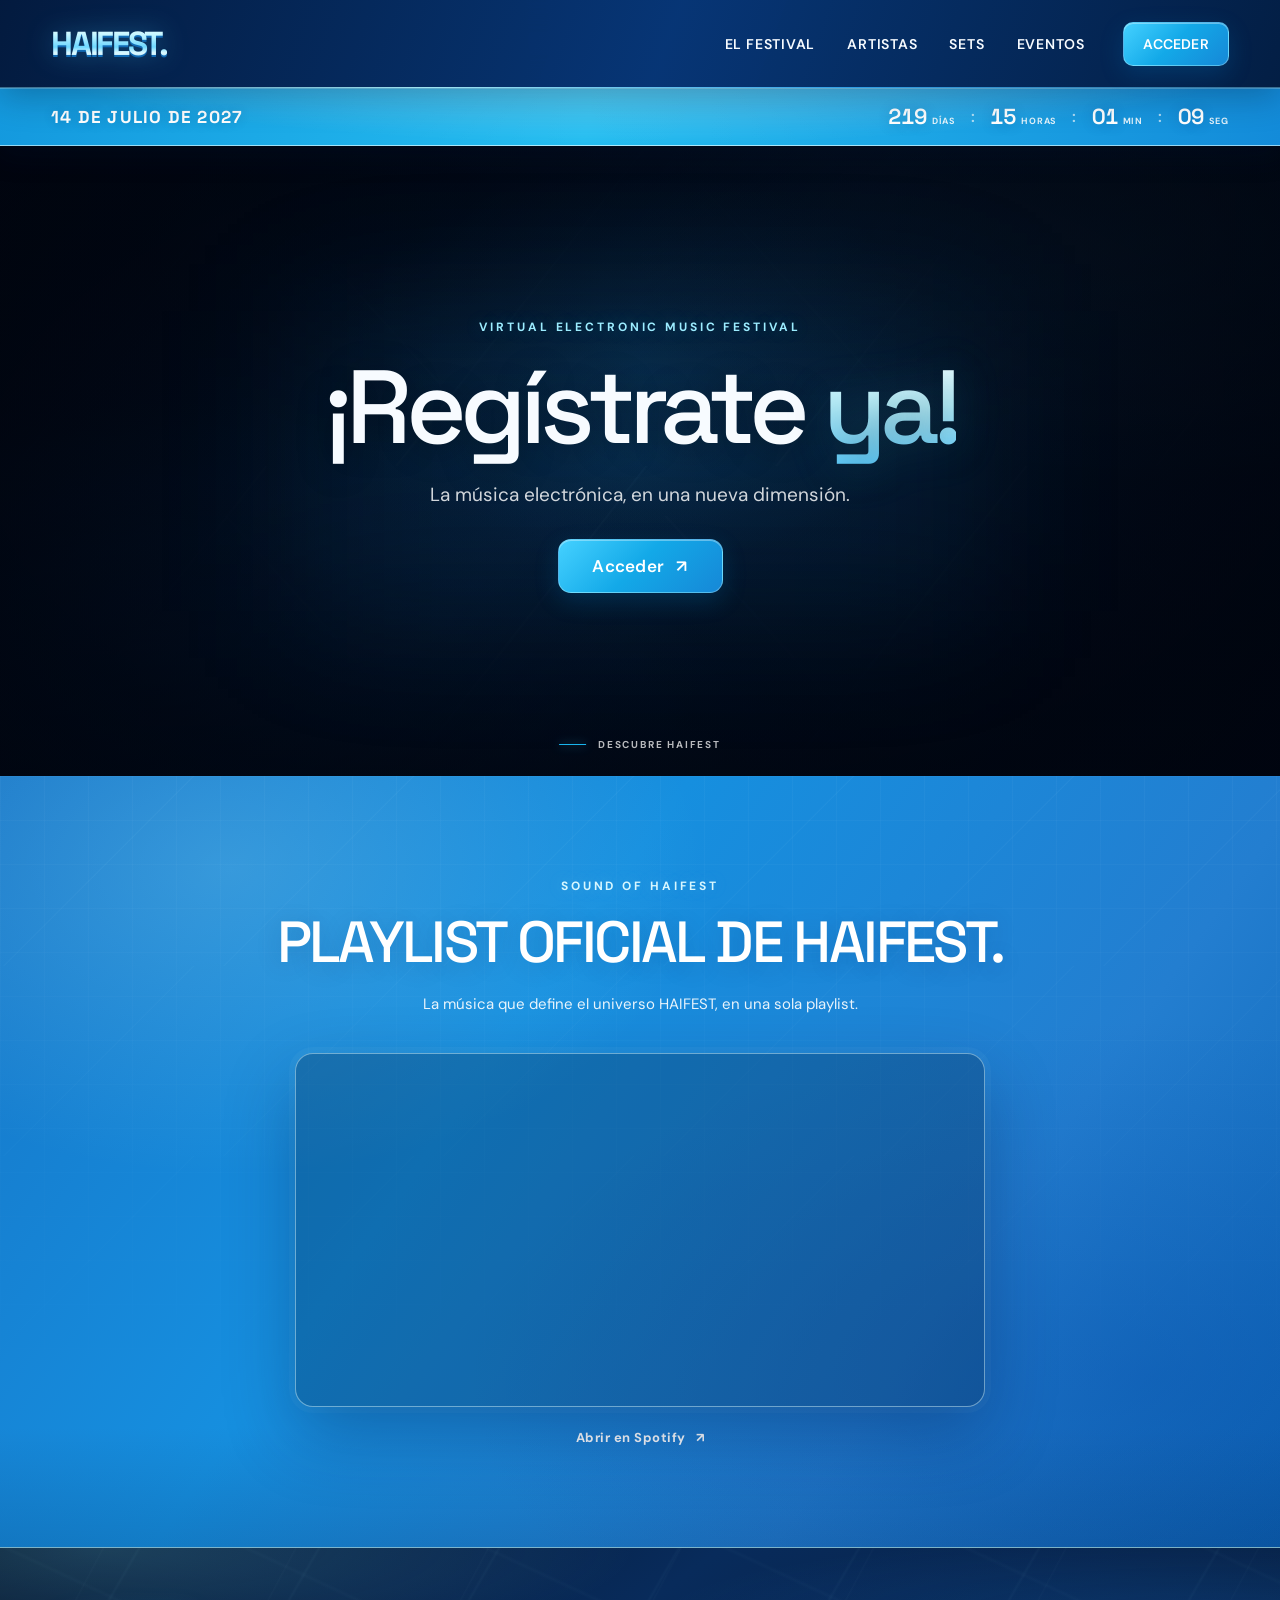
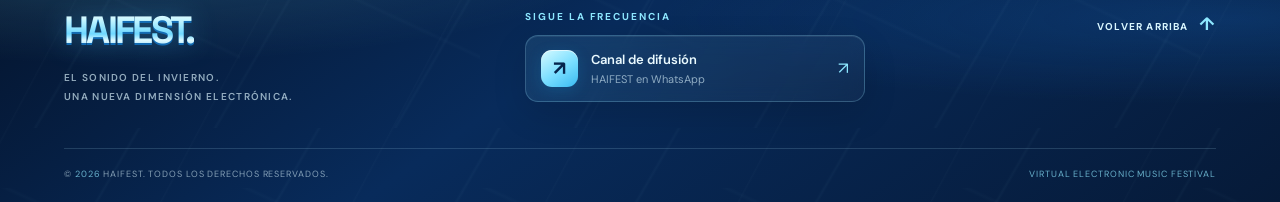
==== commit 3ecb1592: "Update index.html f" ====
--- a/index.html
+++ b/index.html
@@ -9,7 +9,7 @@
   <link rel="preconnect" href="https://fonts.googleapis.com">
   <link rel="preconnect" href="https://fonts.gstatic.com" crossorigin>
   <link href="https://fonts.googleapis.com/css2?family=DM+Sans:wght@400;500;600;700&family=Space+Grotesk:wght@400;500;600;700&display=swap" rel="stylesheet">
-  <link rel="stylesheet" href="politica.css">
+  <link rel="stylesheet" href="styles.css">
   <script src="script.js" defer></script>
 </head>
 <body>
--- a/styles.css
+++ b/styles.css
@@ -0,0 +1,1273 @@
+
+/* =========================================================
+   HAIFEST — WINTER / ICE EDITION
+   Diseño glacial, profundidad y luces cian
+   ========================================================= */
+
+:root {
+  --navy: #073778;
+  --navy-deep: #03152e;
+  --cyan: #19b5ee;
+  --cyan-light: #82dcf8;
+  --ice-white: #effcff;
+  --ice-blue: #9cecff;
+  --glacier: #38c9ff;
+  --blue: #279be9;
+  --yellow: #fff500;
+  --black: #030914;
+  --white: #f7fbff;
+  --muted: #b8c9dc;
+
+  --header-height: 88px;
+  --eventbar-height: 58px;
+  --content-width: 1240px;
+}
+
+* {
+  box-sizing: border-box;
+}
+
+html {
+  scroll-behavior: smooth;
+  scroll-padding-top:
+    calc(var(--header-height) + var(--eventbar-height) + 18px);
+}
+
+body {
+  margin: 0;
+  color: var(--white);
+  background:
+    radial-gradient(
+      ellipse at 50% 0%,
+      rgba(25, 181, 238, .08),
+      transparent 38%
+    ),
+    #030914;
+  font-family: "DM Sans", sans-serif;
+  -webkit-font-smoothing: antialiased;
+}
+
+a {
+  color: inherit;
+  text-decoration: none;
+}
+
+button,
+a {
+  -webkit-tap-highlight-color: transparent;
+}
+
+::selection {
+  background: var(--yellow);
+  color: #06152b;
+}
+
+/* =========================================================
+   SUPERIOR1 — CABECERA FIJA
+   ========================================================= */
+
+.site-header {
+  position: fixed;
+  z-index: 1000;
+  inset: 0 0 auto;
+  min-height: var(--header-height);
+
+  display: flex;
+  align-items: center;
+  gap: clamp(20px, 3vw, 48px);
+
+  padding: 0 clamp(22px, 4vw, 64px);
+
+  background:
+    linear-gradient(
+      110deg,
+      rgba(3, 27, 64, .98),
+      rgba(7, 55, 120, .97) 52%,
+      rgba(3, 31, 70, .98)
+    );
+
+  border-bottom: 1px solid rgba(141, 231, 255, .4);
+  box-shadow: 0 8px 35px rgba(0, 9, 28, .28);
+  backdrop-filter: blur(16px);
+}
+
+.site-header::after {
+  content: "";
+  position: absolute;
+  left: 0;
+  right: 0;
+  bottom: -1px;
+  height: 1px;
+
+  background: linear-gradient(
+    90deg,
+    transparent,
+    rgba(176, 246, 255, .85),
+    rgba(41, 173, 255, .7),
+    transparent
+  );
+
+  pointer-events: none;
+  animation: ice-glow 5s ease-in-out infinite;
+}
+
+.brand {
+  flex: 0 0 auto;
+  display: inline-flex;
+  align-items: center;
+}
+
+.brand-ice {
+  font-family: "Space Grotesk", sans-serif;
+  font-size: clamp(25px, 2.6vw, 36px);
+  font-weight: 700;
+  letter-spacing: -.07em;
+  white-space: nowrap;
+
+  background: linear-gradient(
+    180deg,
+    #ffffff 0%,
+    #c9f7ff 28%,
+    #6ed8ff 58%,
+    #dffaff 72%,
+    #4bb9f2 100%
+  );
+
+  -webkit-background-clip: text;
+  background-clip: text;
+  -webkit-text-fill-color: transparent;
+
+  filter:
+    drop-shadow(0 2px 0 rgba(20, 121, 203, .8))
+    drop-shadow(0 0 13px rgba(67, 202, 255, .32));
+}
+
+.main-nav {
+  display: flex;
+  align-items: center;
+  justify-content: center;
+  gap: clamp(18px, 2.5vw, 40px);
+  margin-left: auto;
+}
+
+.main-nav a,
+.mobile-menu a {
+  position: relative;
+  font-size: clamp(12px, 1.1vw, 15px);
+  font-weight: 600;
+  letter-spacing: .055em;
+  white-space: nowrap;
+  transition: color .2s ease;
+}
+
+.main-nav a::after {
+  content: "";
+  position: absolute;
+  left: 0;
+  right: 100%;
+  bottom: -9px;
+  height: 2px;
+
+  background: linear-gradient(
+    90deg,
+    var(--ice-white),
+    var(--glacier)
+  );
+
+  box-shadow: 0 0 10px rgba(56, 201, 255, .65);
+  transition: right .22s ease;
+}
+
+.main-nav a:hover {
+  color: var(--cyan-light);
+}
+
+.main-nav a:hover::after {
+  right: 0;
+}
+
+/* Botones */
+
+.button {
+  position: relative;
+  overflow: hidden;
+
+  display: inline-flex;
+  align-items: center;
+  justify-content: center;
+  gap: 12px;
+
+  min-height: 54px;
+  padding: 0 27px;
+
+  border: 1px solid rgba(220, 250, 255, .32);
+  border-radius: 13px;
+
+  background: linear-gradient(
+    135deg,
+    #45d1ff 0%,
+    #13a9e8 48%,
+    #1688d7 100%
+  );
+
+  color: white;
+  font-size: 17px;
+  font-weight: 600;
+  letter-spacing: .015em;
+
+  box-shadow:
+    inset 0 1px 0 rgba(255, 255, 255, .34),
+    0 8px 24px rgba(0, 140, 220, .2);
+
+  transition:
+    transform .2s ease,
+    background .2s ease,
+    box-shadow .2s ease;
+}
+
+.button::before {
+  content: "";
+  position: absolute;
+  top: 0;
+  left: -130%;
+  width: 75%;
+  height: 100%;
+
+  transform: skewX(-24deg);
+
+  background: linear-gradient(
+    90deg,
+    transparent,
+    rgba(255, 255, 255, .23),
+    transparent
+  );
+
+  transition: left .55s ease;
+  pointer-events: none;
+}
+
+.button:hover::before {
+  left: 150%;
+}
+
+.button:hover {
+  background: linear-gradient(
+    135deg,
+    #79e3ff,
+    #1db8f1 55%,
+    #1594df
+  );
+
+  transform: translateY(-2px);
+
+  box-shadow:
+    inset 0 1px 0 rgba(255, 255, 255, .4),
+    0 12px 30px rgba(25, 181, 238, .28);
+}
+
+.button-small {
+  min-height: 44px;
+  padding: 0 19px;
+  font-size: 14px;
+  border-radius: 10px;
+}
+
+.header-cta {
+  flex: 0 0 auto;
+}
+
+.menu-toggle,
+.mobile-menu {
+  display: none;
+}
+
+/* =========================================================
+   SUPERIOR2 — FECHA Y CUENTA ATRÁS
+   ========================================================= */
+
+.event-bar {
+  position: fixed;
+  z-index: 999;
+  top: var(--header-height);
+  left: 0;
+  right: 0;
+
+  min-height: var(--eventbar-height);
+  padding: 8px clamp(22px, 4vw, 64px);
+
+  display: flex;
+  align-items: center;
+  justify-content: space-between;
+  gap: 24px;
+
+  color: white;
+
+  background:
+    radial-gradient(
+      ellipse at 50% -70%,
+      rgba(255, 255, 255, .38),
+      transparent 70%
+    ),
+    linear-gradient(
+      100deg,
+      #1499de 0%,
+      #24bdf0 46%,
+      #138bd9 100%
+    );
+
+  border-bottom: 1px solid rgba(218, 250, 255, .65);
+
+  box-shadow:
+    0 8px 28px rgba(0, 18, 52, .28),
+    inset 0 1px 0 rgba(255, 255, 255, .25);
+}
+
+.event-date {
+  font-family: "Space Grotesk", sans-serif;
+  font-weight: 700;
+  font-size: clamp(14px, 1.35vw, 19px);
+  letter-spacing: .07em;
+  white-space: nowrap;
+  text-shadow: 0 1px 10px rgba(0, 53, 111, .22);
+}
+
+.countdown {
+  display: flex;
+  align-items: center;
+  gap: clamp(8px, 1.2vw, 18px);
+}
+
+.count-unit {
+  display: flex;
+  align-items: baseline;
+  gap: 5px;
+}
+
+.count-unit span {
+  font-family: "Space Grotesk", sans-serif;
+  font-size: clamp(17px, 1.7vw, 24px);
+  font-weight: 600;
+  font-variant-numeric: tabular-nums;
+  text-shadow: 0 1px 12px rgba(0, 53, 111, .25);
+}
+
+.count-unit small {
+  color: rgba(255, 255, 255, .88);
+  font-size: 9px;
+  font-weight: 700;
+  letter-spacing: .08em;
+}
+
+.count-colon {
+  opacity: .65;
+  font-weight: 600;
+}
+
+/* Espacio para las barras fijas */
+
+main {
+  padding-top: calc(
+    var(--header-height) + var(--eventbar-height)
+  );
+}
+
+/* =========================================================
+   PRINCIPAL — HERO Y VÍDEO
+   ========================================================= */
+
+.hero {
+  position: relative;
+  isolation: isolate;
+  overflow: hidden;
+
+  min-height: min(
+    710px,
+    calc(100svh - var(--header-height) - var(--eventbar-height))
+  );
+
+  min-height: clamp(570px, 70vh, 790px);
+
+  display: grid;
+  place-items: center;
+
+  background:
+    radial-gradient(
+      ellipse at 50% 35%,
+      rgba(29, 155, 226, .24),
+      transparent 34%
+    ),
+    radial-gradient(
+      ellipse at 12% 80%,
+      rgba(16, 98, 190, .18),
+      transparent 35%
+    ),
+    radial-gradient(
+      ellipse at 90% 15%,
+      rgba(82, 209, 255, .12),
+      transparent 32%
+    ),
+    linear-gradient(
+      135deg,
+      #020711 0%,
+      #071c35 48%,
+      #020711 100%
+    );
+}
+
+.hero::before {
+  content: "";
+  position: absolute;
+  inset: 0;
+  z-index: -1;
+  pointer-events: none;
+  opacity: .23;
+
+  background-image:
+    linear-gradient(
+      128deg,
+      transparent 0 42%,
+      rgba(166, 238, 255, .22) 42.2%,
+      transparent 42.7%
+    ),
+    linear-gradient(
+      48deg,
+      transparent 0 72%,
+      rgba(166, 238, 255, .15) 72.2%,
+      transparent 72.7%
+    ),
+    linear-gradient(
+      0deg,
+      rgba(55, 174, 255, .08),
+      transparent 38%
+    );
+
+  background-size:
+    380px 320px,
+    440px 370px,
+    100% 100%;
+
+  mask-image: radial-gradient(
+    ellipse at center,
+    black,
+    transparent 82%
+  );
+}
+
+.hero-video,
+.hero-overlay {
+  position: absolute;
+  inset: 0;
+  width: 100%;
+  height: 100%;
+}
+
+.hero-video {
+  z-index: -2;
+  object-fit: cover;
+  filter: saturate(.82) contrast(1.08);
+}
+
+.hero-overlay {
+  z-index: -1;
+
+  background:
+    radial-gradient(
+      ellipse at center,
+      rgba(2, 20, 43, .12),
+      rgba(0, 4, 13, .52) 76%
+    ),
+    linear-gradient(
+      90deg,
+      rgba(0, 5, 17, .72),
+      rgba(0, 12, 29, .28) 50%,
+      rgba(0, 5, 17, .68)
+    ),
+    linear-gradient(
+      0deg,
+      rgba(0, 5, 17, .6),
+      transparent 48%,
+      rgba(0, 5, 17, .24)
+    );
+}
+
+.hero-content {
+  position: relative;
+  width: min(100% - 40px, 900px);
+  padding: 90px 0 100px;
+  text-align: center;
+}
+
+.hero-content::before {
+  content: "";
+  position: absolute;
+  z-index: -1;
+
+  width: min(680px, 90vw);
+  height: 300px;
+
+  top: 50%;
+  left: 50%;
+  transform: translate(-50%, -50%);
+
+  background: rgba(18, 113, 190, .12);
+  filter: blur(70px);
+  pointer-events: none;
+}
+
+.eyebrow,
+.section-kicker {
+  margin: 0 0 22px;
+  color: var(--ice-blue);
+  font-size: 12px;
+  font-weight: 700;
+  letter-spacing: .24em;
+  text-shadow: 0 0 18px rgba(76, 205, 255, .3);
+}
+
+.hero h1 {
+  margin: 0;
+
+  font-family: "Space Grotesk", sans-serif;
+  font-size: clamp(48px, 8.3vw, 104px);
+  font-weight: 500;
+  letter-spacing: -.065em;
+  line-height: .98;
+
+  text-shadow: 0 5px 35px rgba(0, 0, 0, .3);
+}
+
+.hero h1 span {
+  background: linear-gradient(
+    180deg,
+    #ffffff,
+    #b8f3ff 48%,
+    #54caff
+  );
+
+  -webkit-background-clip: text;
+  background-clip: text;
+  -webkit-text-fill-color: transparent;
+
+  filter: drop-shadow(0 0 20px rgba(56, 201, 255, .18));
+}
+
+.hero-description {
+  margin: 24px 0 32px;
+  color: rgba(255, 255, 255, .82);
+  font-size: clamp(15px, 1.5vw, 19px);
+}
+
+.button-primary {
+  min-width: 165px;
+}
+
+.scroll-cue {
+  position: absolute;
+  bottom: 25px;
+  left: 50%;
+
+  display: flex;
+  align-items: center;
+  gap: 12px;
+
+  transform: translateX(-50%);
+
+  color: rgba(255, 255, 255, .72);
+  font-size: 10px;
+  font-weight: 700;
+  letter-spacing: .18em;
+  white-space: nowrap;
+}
+
+.scroll-cue span {
+  display: block;
+  width: 27px;
+  height: 1px;
+  background: var(--cyan);
+  box-shadow: 0 0 10px rgba(56, 201, 255, .7);
+}
+
+/* =========================================================
+   PLAYLIST — PROFUNDIDAD Y TEXTURA GLACIAL
+   ========================================================= */
+
+.playlist-section {
+  position: relative;
+  overflow: hidden;
+
+  padding:
+    clamp(64px, 8vw, 105px)
+    24px
+    clamp(70px, 8vw, 100px);
+
+  color: #fff;
+
+  background:
+    radial-gradient(
+      ellipse at 18% 12%,
+      rgba(172, 242, 255, .22),
+      transparent 32%
+    ),
+    radial-gradient(
+      ellipse at 90% 78%,
+      rgba(6, 72, 164, .34),
+      transparent 42%
+    ),
+    linear-gradient(
+      125deg,
+      #1676c8 0%,
+      #168fdf 38%,
+      #237ed0 72%,
+      #0d64b5 100%
+    );
+}
+
+.playlist-section::before {
+  content: "";
+  position: absolute;
+  inset: 0;
+  pointer-events: none;
+  opacity: .62;
+
+  background-image:
+    linear-gradient(
+      rgba(231, 251, 255, .055) 1px,
+      transparent 1px
+    ),
+    linear-gradient(
+      90deg,
+      rgba(231, 251, 255, .055) 1px,
+      transparent 1px
+    ),
+    linear-gradient(
+      135deg,
+      transparent 0 47%,
+      rgba(210, 247, 255, .09) 47.2%,
+      transparent 47.6%
+    );
+
+  background-size:
+    44px 44px,
+    44px 44px,
+    220px 190px;
+
+  mask-image: linear-gradient(
+    to bottom,
+    black,
+    transparent 85%
+  );
+}
+
+.playlist-section::after {
+  content: "";
+  position: absolute;
+  inset: auto 0 0;
+  height: 120px;
+  background: linear-gradient(
+    0deg,
+    rgba(2, 34, 81, .18),
+    transparent
+  );
+  pointer-events: none;
+}
+
+.section-inner {
+  position: relative;
+  z-index: 1;
+  width: min(100%, 900px);
+  margin: 0 auto;
+  text-align: center;
+}
+
+.section-kicker {
+  color: #d7f7ff;
+  margin-bottom: 16px;
+  text-shadow: 0 0 15px rgba(183, 245, 255, .25);
+}
+
+.playlist-section h2 {
+  margin: 0;
+
+  font-family: "Space Grotesk", sans-serif;
+  font-size: clamp(30px, 5vw, 58px);
+  font-weight: 500;
+  line-height: 1.12;
+  letter-spacing: -.045em;
+
+  text-shadow: 0 4px 24px rgba(0, 38, 91, .18);
+}
+
+.section-description {
+  margin: 17px 0 35px;
+  color: rgba(255, 255, 255, .9);
+  font-size: 15px;
+  line-height: 1.7;
+}
+
+.spotify-frame {
+  position: relative;
+  width: min(100%, 690px);
+  margin: 0 auto;
+  overflow: hidden;
+
+  border: 1px solid rgba(221, 250, 255, .45);
+  border-radius: 18px;
+
+  background: rgba(1, 25, 60, .28);
+
+  box-shadow:
+    0 28px 70px rgba(0, 29, 74, .32),
+    0 0 0 6px rgba(211, 248, 255, .035);
+}
+
+.spotify-frame iframe {
+  display: block;
+  border: 0;
+}
+
+.text-link {
+  display: inline-flex;
+  gap: 10px;
+  margin-top: 22px;
+
+  font-size: 13px;
+  font-weight: 700;
+  letter-spacing: .04em;
+
+  transition:
+    color .2s ease,
+    transform .2s ease;
+}
+
+.text-link:hover {
+  color: #d7f7ff;
+  transform: translateY(-2px);
+}
+
+.mobile-break {
+  display: none;
+}
+
+/* =========================================================
+   PIE DE PÁGINA — HIELO Y COMUNIDAD
+   ========================================================= */
+
+.site-footer {
+  position: relative;
+  isolation: isolate;
+  overflow: hidden;
+
+  padding: 58px clamp(22px, 5vw, 72px) 22px;
+  color: #eafaff;
+
+  background:
+    radial-gradient(
+      ellipse at 8% 0%,
+      rgba(124, 231, 255, .2),
+      transparent 32%
+    ),
+    radial-gradient(
+      ellipse at 96% 28%,
+      rgba(30, 139, 255, .19),
+      transparent 33%
+    ),
+    linear-gradient(
+      145deg,
+      #04132b 0%,
+      #082b5b 44%,
+      #061a38 100%
+    );
+
+  border-top: 1px solid rgba(173, 241, 255, .7);
+}
+
+.site-footer::before {
+  content: "";
+  position: absolute;
+  inset: 0;
+  z-index: -1;
+  pointer-events: none;
+  opacity: .23;
+
+  background-image:
+    linear-gradient(
+      120deg,
+      transparent 0 48%,
+      rgba(177, 239, 255, .13) 49%,
+      transparent 50%
+    ),
+    linear-gradient(
+      25deg,
+      transparent 0 68%,
+      rgba(177, 239, 255, .09) 69%,
+      transparent 70%
+    );
+
+  background-size: 180px 180px, 240px 240px;
+}
+
+.site-footer::after {
+  content: "";
+  position: absolute;
+  z-index: -1;
+  inset: 0;
+  pointer-events: none;
+  opacity: .12;
+
+  background: repeating-linear-gradient(
+    118deg,
+    transparent 0 90px,
+    rgba(193, 244, 255, .15) 91px,
+    transparent 93px 170px
+  );
+}
+
+/* Logo del pie de página */
+
+.footer-brand-block {
+  min-width: 230px;
+}
+
+.footer-brand-block .brand-ice {
+  display: inline-block;
+  font-size: clamp(29px, 3vw, 38px);
+}
+
+.footer-brand-block p {
+  margin: 14px 0 0;
+  color: rgba(221, 246, 255, .66);
+
+  font-size: 10px;
+  font-weight: 600;
+  line-height: 1.9;
+  letter-spacing: .13em;
+}
+
+/* Enlace de WhatsApp */
+
+.footer-community {
+  width: min(100%, 340px);
+}
+
+.footer-label {
+  display: block;
+  margin-bottom: 12px;
+
+  color: #8de7ff;
+  font-size: 10px;
+  font-weight: 700;
+  letter-spacing: .19em;
+}
+
+.whatsapp-link {
+  display: flex;
+  align-items: center;
+  gap: 13px;
+  padding: 14px 15px;
+
+  border: 1px solid rgba(165, 232, 255, .24);
+  border-radius: 13px;
+
+  background: linear-gradient(
+    120deg,
+    rgba(119, 219, 255, .11),
+    rgba(255, 255, 255, .035)
+  );
+
+  box-shadow:
+    inset 0 1px rgba(255, 255, 255, .07),
+    0 12px 35px rgba(0, 0, 0, .12);
+
+  backdrop-filter: blur(10px);
+
+  transition:
+    border-color .2s ease,
+    transform .2s ease,
+    background .2s ease;
+}
+
+.whatsapp-link:hover {
+  transform: translateY(-2px);
+  border-color: rgba(141, 231, 255, .7);
+  background: rgba(119, 219, 255, .14);
+}
+
+.whatsapp-icon {
+  display: grid;
+  place-items: center;
+
+  width: 37px;
+  height: 37px;
+  flex: 0 0 37px;
+
+  border-radius: 11px;
+  color: #06254d;
+
+  background: linear-gradient(
+    145deg,
+    #d6fbff,
+    #78ddff 55%,
+    #39baf1
+  );
+
+  box-shadow:
+    inset 0 1px 0 rgba(255, 255, 255, .65),
+    0 4px 15px rgba(31, 169, 231, .18);
+
+  font-size: 20px;
+  font-weight: 700;
+}
+
+.whatsapp-link strong,
+.whatsapp-link small {
+  display: block;
+}
+
+.whatsapp-link strong {
+  font-size: 13px;
+  font-weight: 600;
+}
+
+.whatsapp-link small {
+  margin-top: 4px;
+  color: rgba(221, 246, 255, .62);
+  font-size: 11px;
+}
+
+.link-arrow {
+  margin-left: auto;
+  color: #8de7ff;
+  font-size: 17px;
+}
+
+/* Volver arriba */
+
+.back-to-top {
+  align-self: flex-start;
+  padding-top: 6px;
+
+  color: #d9f7ff;
+  font-size: 10px;
+  font-weight: 700;
+  letter-spacing: .12em;
+  white-space: nowrap;
+}
+
+.back-to-top span {
+  margin-left: 7px;
+  color: #8de7ff;
+  font-size: 18px;
+}
+
+/* Franja inferior */
+
+.footer-top,
+.footer-bottom {
+  display: flex;
+  justify-content: space-between;
+  align-items: center;
+  gap: 28px;
+}
+
+.footer-top {
+  padding-bottom: 42px;
+}
+
+.footer-bottom {
+  padding-top: 19px;
+
+  border-top: 1px solid rgba(180, 235, 255, .16);
+
+  color: rgba(221, 246, 255, .58);
+  font-size: 9px;
+  letter-spacing: .1em;
+}
+
+.footer-bottom span:last-child {
+  color: rgba(141, 231, 255, .72);
+}
+
+/* =========================================================
+   ANIMACIONES
+   ========================================================= */
+
+@keyframes ice-glow {
+  0%, 100% {
+    opacity: .65;
+  }
+
+  50% {
+    opacity: 1;
+  }
+}
+
+/* =========================================================
+   PANTALLAS GRANDES
+   ========================================================= */
+
+@media (min-width: 1500px) {
+  :root {
+    --header-height: 96px;
+    --eventbar-height: 62px;
+  }
+}
+
+/* =========================================================
+   TABLETS
+   ========================================================= */
+
+@media (max-width: 900px) {
+  :root {
+    --header-height: 76px;
+    --eventbar-height: 66px;
+  }
+
+  .site-header {
+    gap: 16px;
+  }
+
+  .main-nav {
+    gap: 15px;
+  }
+
+  .main-nav a {
+    font-size: 11px;
+  }
+
+  .header-cta {
+    padding: 0 14px;
+  }
+
+  .event-bar {
+    gap: 12px;
+  }
+
+  .countdown {
+    gap: 7px;
+  }
+
+  .count-unit {
+    display: flex;
+    flex-direction: column;
+    align-items: center;
+    gap: 1px;
+  }
+
+  .count-unit small {
+    font-size: 8px;
+  }
+}
+
+/* =========================================================
+   MÓVILES
+   ========================================================= */
+
+@media (max-width: 650px) {
+  :root {
+    --header-height: 70px;
+    --eventbar-height: 74px;
+  }
+
+  .site-header {
+    padding: 0 18px;
+    justify-content: space-between;
+  }
+
+  .brand-ice {
+    font-size: 29px;
+  }
+
+  .main-nav,
+  .header-cta {
+    display: none;
+  }
+
+  .menu-toggle {
+    display: flex;
+
+    width: 43px;
+    height: 43px;
+    padding: 11px 9px;
+
+    flex-direction: column;
+    justify-content: center;
+    gap: 5px;
+
+    border: 1px solid rgba(255, 255, 255, .2);
+    border-radius: 10px;
+
+    background: rgba(130, 220, 248, .04);
+    cursor: pointer;
+  }
+
+  .menu-toggle span {
+    width: 100%;
+    height: 2px;
+    background: #fff;
+    border-radius: 3px;
+  }
+
+  .mobile-menu {
+    position: fixed;
+    z-index: 1001;
+    top: var(--header-height);
+    left: 0;
+    right: 0;
+
+    padding: 12px 20px 20px;
+
+    background: rgba(5, 45, 101, .98);
+    border-top: 1px solid rgba(255, 255, 255, .12);
+
+    box-shadow: 0 16px 30px rgba(0, 0, 0, .24);
+    backdrop-filter: blur(18px);
+  }
+
+  .mobile-menu.is-open {
+    display: flex;
+    flex-direction: column;
+    gap: 0;
+  }
+
+  .mobile-menu a {
+    padding: 15px 2px;
+    font-size: 13px;
+    border-bottom: 1px solid rgba(255, 255, 255, .1);
+  }
+
+  .event-bar {
+    padding: 9px 17px;
+    flex-direction: column;
+    justify-content: center;
+    gap: 5px;
+  }
+
+  .event-date {
+    font-size: 12px;
+    letter-spacing: .12em;
+  }
+
+  .countdown {
+    gap: 10px;
+  }
+
+  .count-unit {
+    flex-direction: row;
+    align-items: baseline;
+    gap: 4px;
+  }
+
+  .count-unit span {
+    font-size: 17px;
+  }
+
+  .count-unit small {
+    font-size: 7px;
+  }
+
+  .count-colon {
+    font-size: 13px;
+  }
+
+  .hero {
+    min-height: 590px;
+    min-height: min(
+      690px,
+      calc(100svh - var(--header-height) - var(--eventbar-height))
+    );
+  }
+
+  .hero-content {
+    padding: 75px 0 85px;
+  }
+
+  .eyebrow {
+    font-size: 10px;
+    letter-spacing: .16em;
+  }
+
+  .hero h1 {
+    font-size: clamp(47px, 12vw, 70px);
+  }
+
+  .hero-description {
+    max-width: 290px;
+    margin: 20px auto 28px;
+    line-height: 1.55;
+  }
+
+  .playlist-section {
+    padding: 65px 18px 70px;
+  }
+
+  .playlist-section h2 {
+    font-size: clamp(29px, 8vw, 42px);
+  }
+
+  .mobile-break {
+    display: initial;
+  }
+
+  .section-description {
+    max-width: 310px;
+    margin: 16px auto 28px;
+    line-height: 1.55;
+    font-size: 14px;
+  }
+
+  .spotify-frame iframe {
+    height: 352px;
+  }
+
+  .site-footer {
+    padding: 38px 20px 18px;
+  }
+
+  .footer-top {
+    align-items: stretch;
+    flex-direction: column;
+    gap: 28px;
+    padding-bottom: 27px;
+  }
+
+  .footer-brand-block {
+    min-width: 0;
+  }
+
+  .footer-brand-block .brand-ice {
+    font-size: 31px;
+  }
+
+  .footer-community {
+    width: 100%;
+  }
+
+  .back-to-top {
+    align-self: flex-start;
+    padding-top: 0;
+    font-size: 10px;
+  }
+
+  .footer-bottom {
+    align-items: flex-start;
+    flex-direction: column;
+    gap: 8px;
+    font-size: 9px;
+  }
+}
+
+/* Respetar la preferencia del usuario por menos animaciones */
+
+@media (prefers-reduced-motion: reduce) {
+  *,
+  *::before,
+  *::after {
+    scroll-behavior: auto !important;
+    transition-duration: .01ms !important;
+    animation-duration: .01ms !important;
+  }
+
+  .site-header::after {
+    animation: none;
+  }
+}
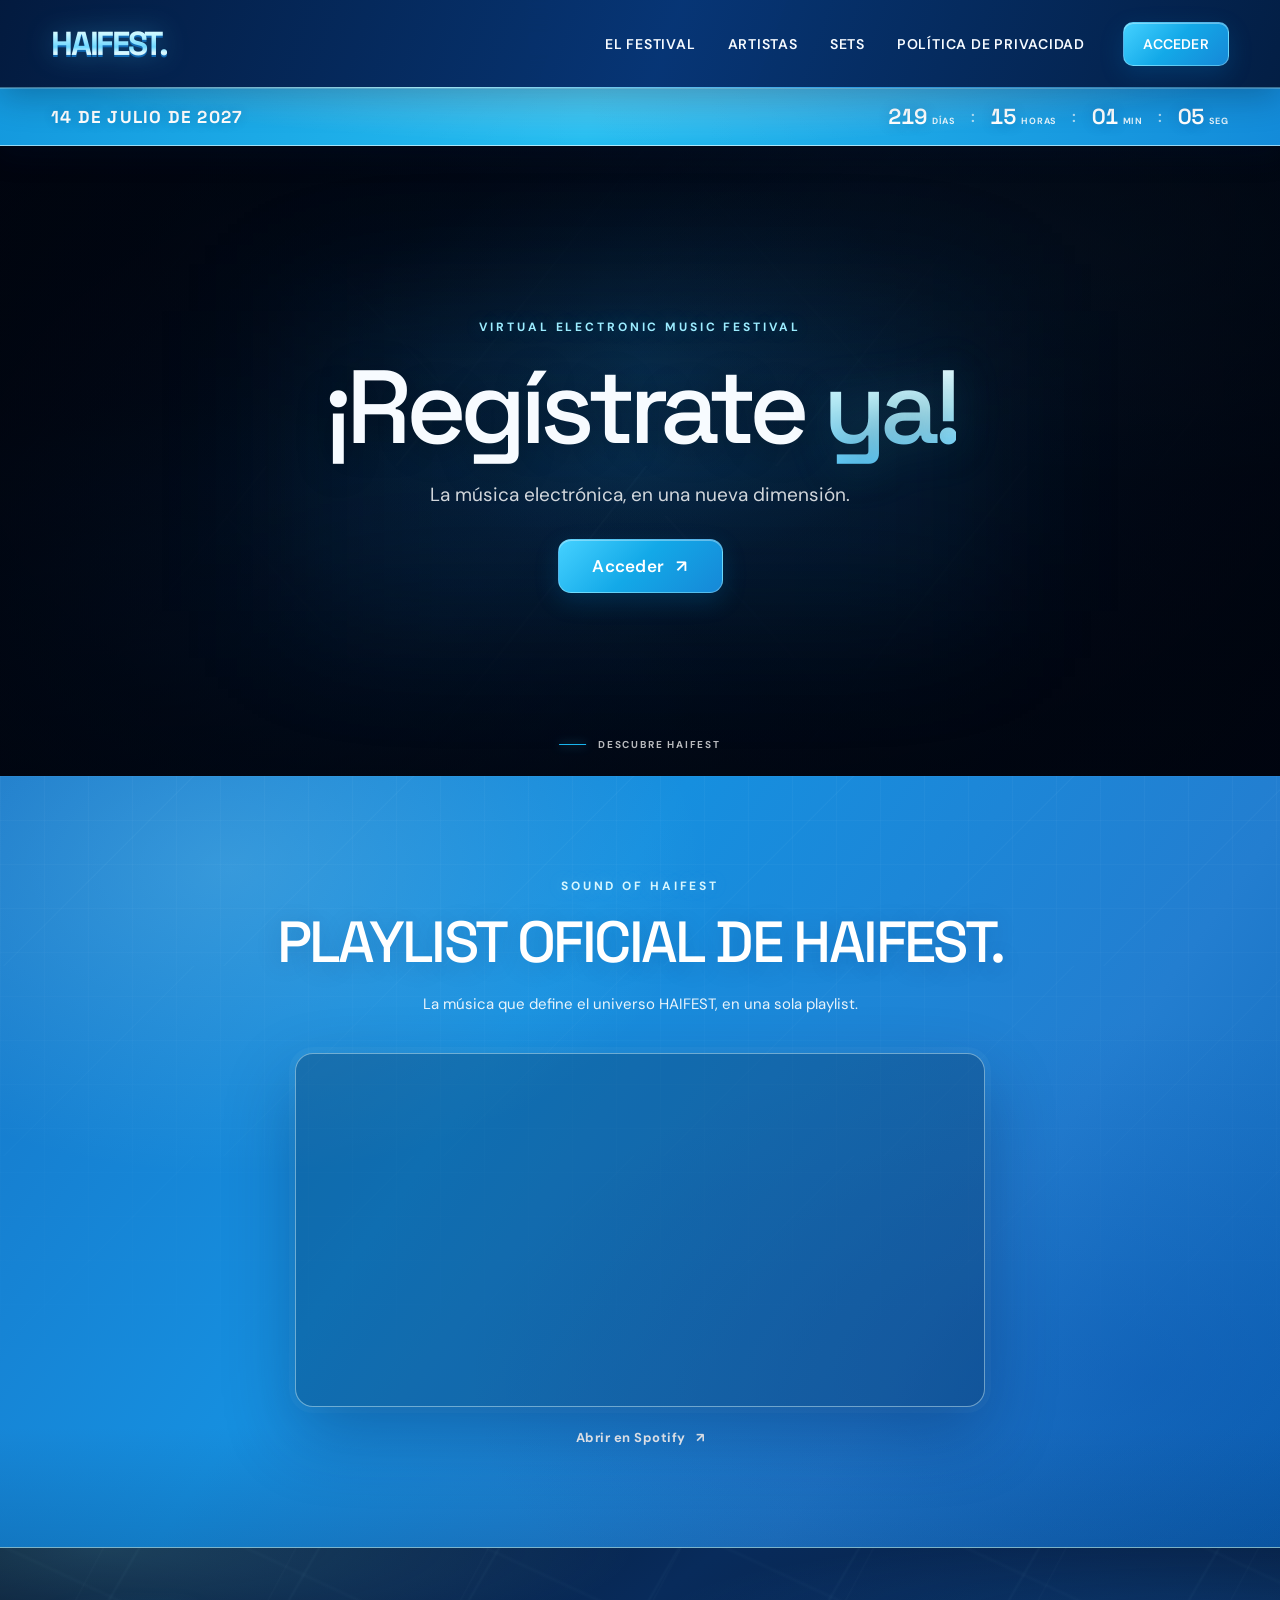
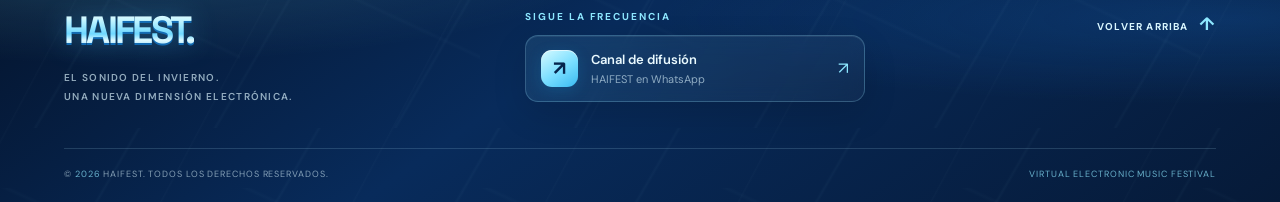
==== commit 63621779: "Update index.html" ====
--- a/index.html
+++ b/index.html
@@ -24,7 +24,7 @@
       <a href="/el-festival">EL FESTIVAL</a>
       <a href="/artistas">ARTISTAS</a>
       <a href="/sets">SETS</a>
-      <a href="/eventos">EVENTOS</a>
+      <a href="/eventos">POLÍTICA DE PRIVACIDAD</a>
     </nav>
 
     <a class="button button-small header-cta" href="https://forms.gle/UFMRdXrZ1bzV3xqM9" target="_blank" rel="noopener noreferrer">ACCEDER</a>
@@ -39,7 +39,7 @@
     <a href="/el-festival">EL FESTIVAL</a>
     <a href="/artistas">ARTISTAS</a>
     <a href="/sets">SETS</a>
-    <a href="/eventos">EVENTOS</a>
+    <a href="/eventos">POLÍTICA DE PRIVACIDAD</a>
     <a href="https://forms.gle/UFMRdXrZ1bzV3xqM9" target="_blank" rel="noopener noreferrer">ACCEDER / REGISTRO</a>
   </nav>
 
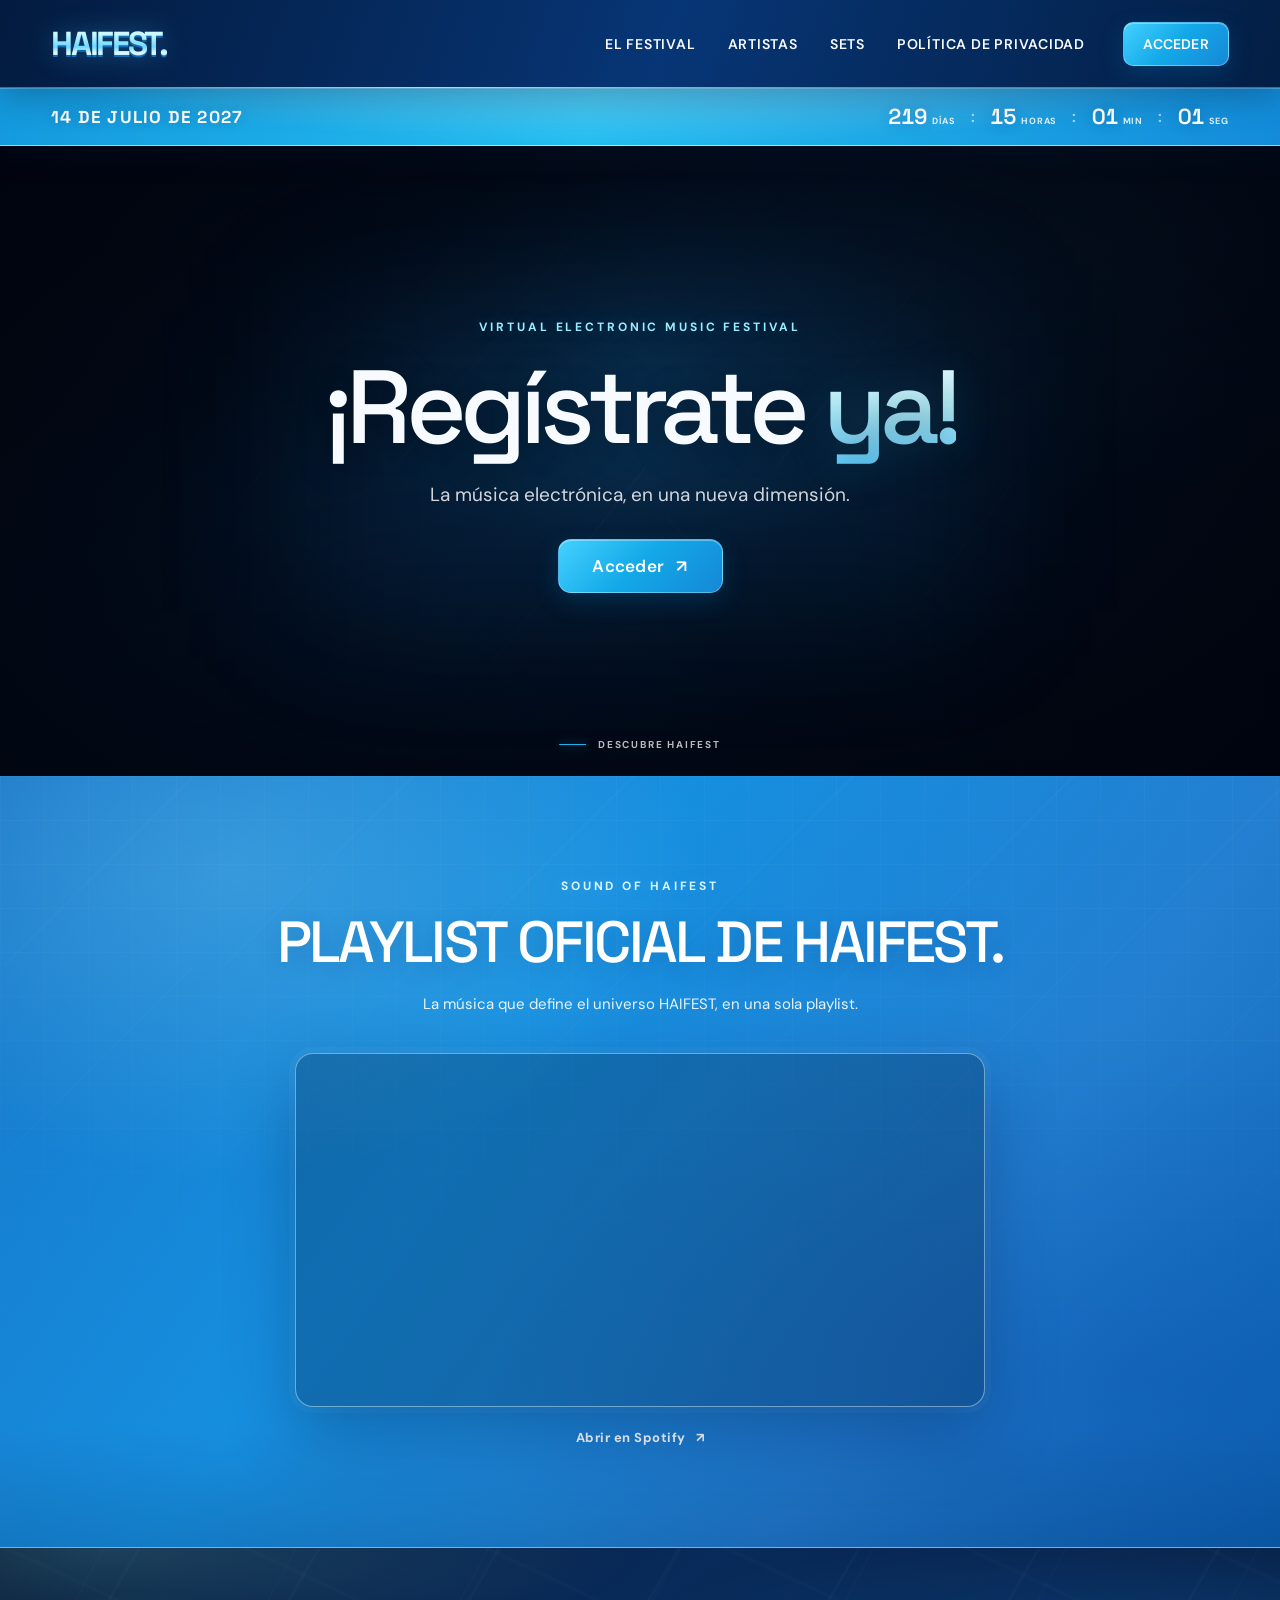
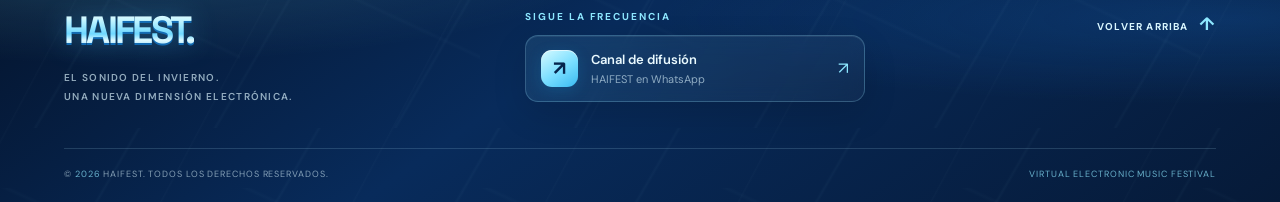
==== commit 73bc6635: "Update index.html" ====
--- a/index.html
+++ b/index.html
@@ -14,17 +14,17 @@
 </head>
 <body>
   <!-- SUPERIOR1: cabecera fija principal -->
-  <header class="site-header">
-    <a class="brand" href="/" aria-label="HAIFEST, inicio">
-      <!-- Sustituye este texto por tu logo si ya tienes el archivo -->
-      <span class="brand-ice">HAIFEST.</span>
-    </a>
+<header class="site-header">
+  <a class="brand" href="/haifest/" aria-label="HAIFEST, inicio">
+    <!-- Sustituye este texto por tu logo si ya tienes el archivo -->
+    <span class="brand-ice">HAIFEST.</span>
+  </a>
 
     <nav class="main-nav" aria-label="Navegación principal">
       <a href="/el-festival">EL FESTIVAL</a>
       <a href="/artistas">ARTISTAS</a>
       <a href="/sets">SETS</a>
-      <a href="/eventos">POLÍTICA DE PRIVACIDAD</a>
+      <a href="/politica">POLÍTICA DE PRIVACIDAD</a>
     </nav>
 
     <a class="button button-small header-cta" href="https://forms.gle/UFMRdXrZ1bzV3xqM9" target="_blank" rel="noopener noreferrer">ACCEDER</a>
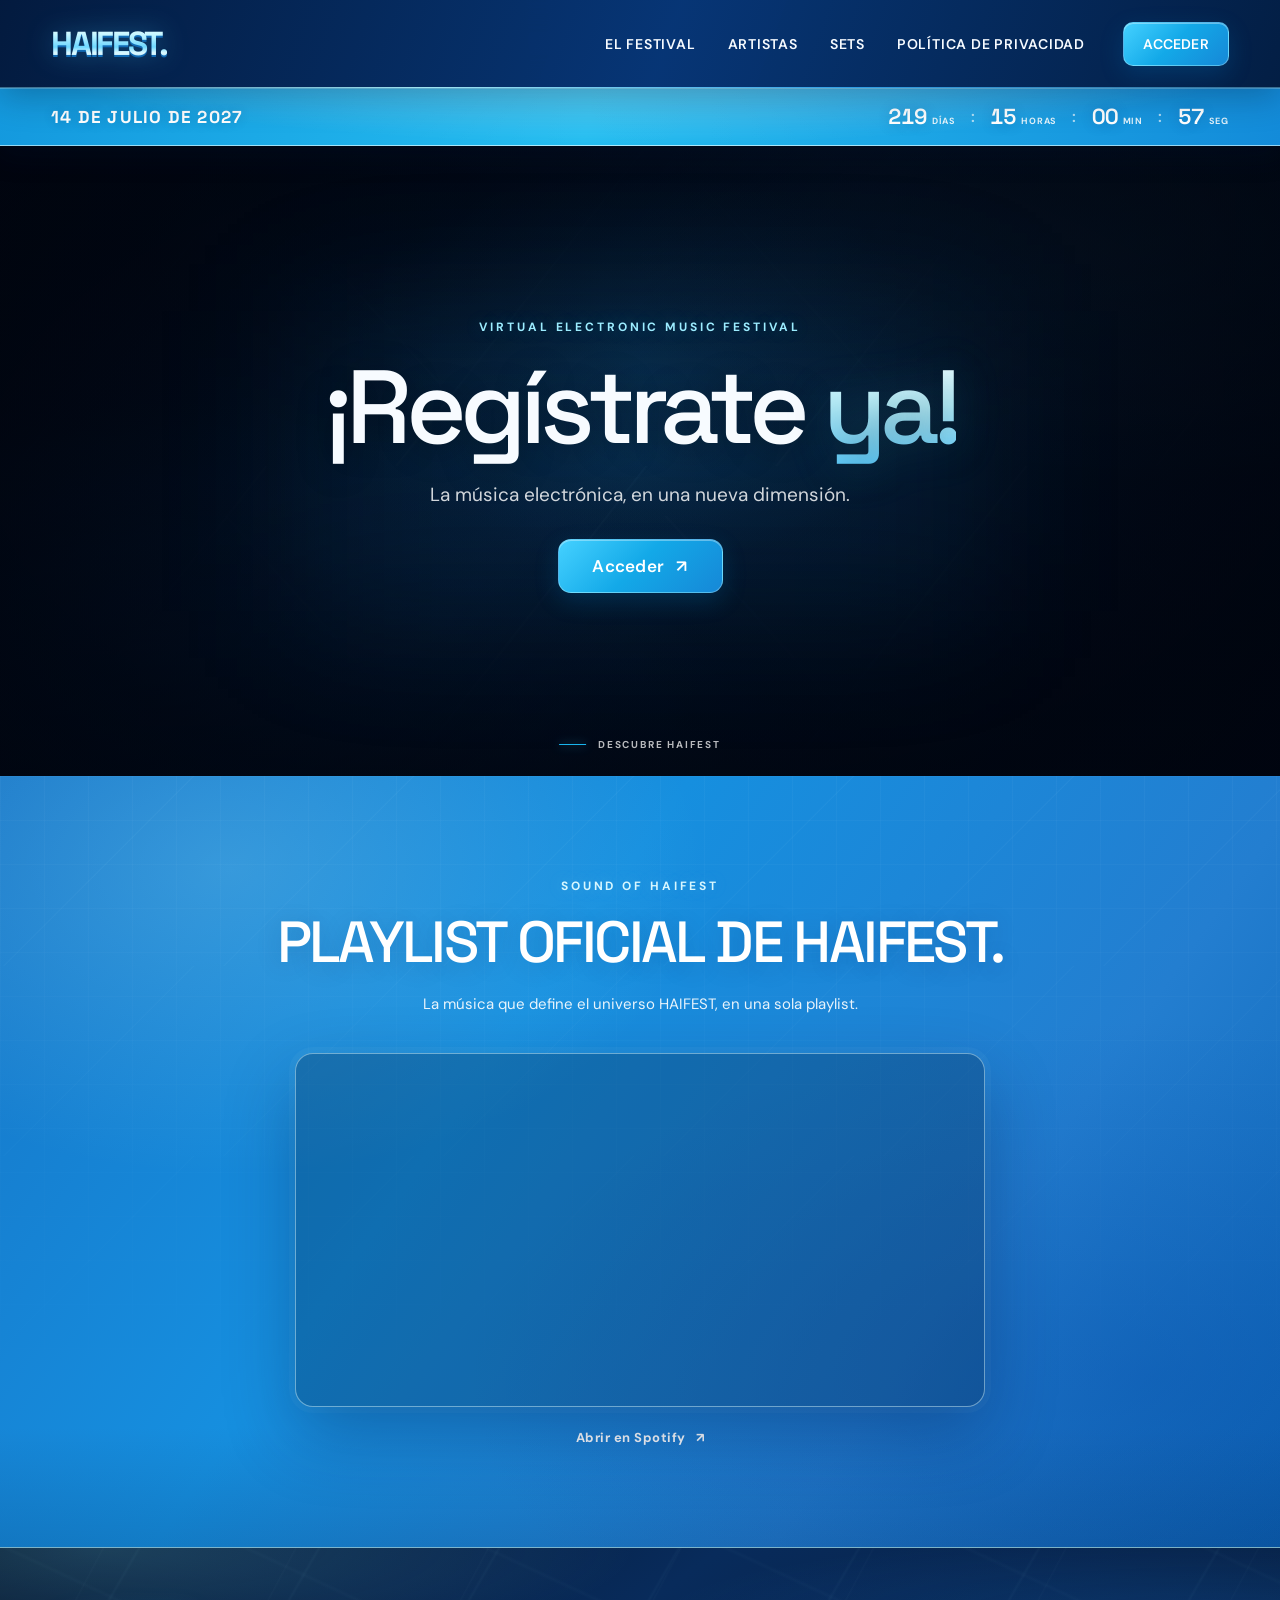
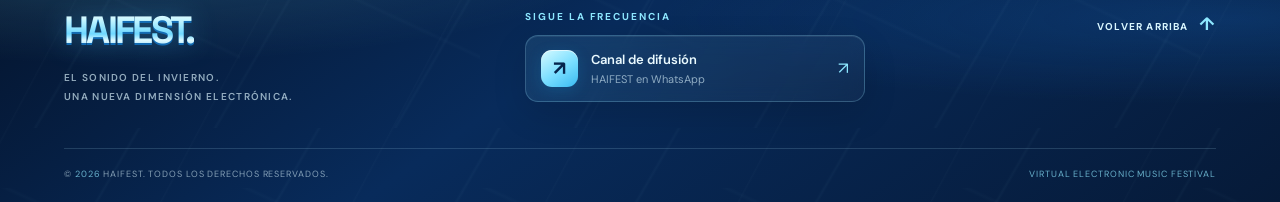
==== commit 9024e57d: "Update index.html" ====
--- a/index.html
+++ b/index.html
@@ -24,7 +24,7 @@
       <a href="/el-festival">EL FESTIVAL</a>
       <a href="/artistas">ARTISTAS</a>
       <a href="/sets">SETS</a>
-      <a href="/politica">POLÍTICA DE PRIVACIDAD</a>
+      <a href="/haifest/politica">POLÍTICA DE PRIVACIDAD</a>
     </nav>
 
     <a class="button button-small header-cta" href="https://forms.gle/UFMRdXrZ1bzV3xqM9" target="_blank" rel="noopener noreferrer">ACCEDER</a>
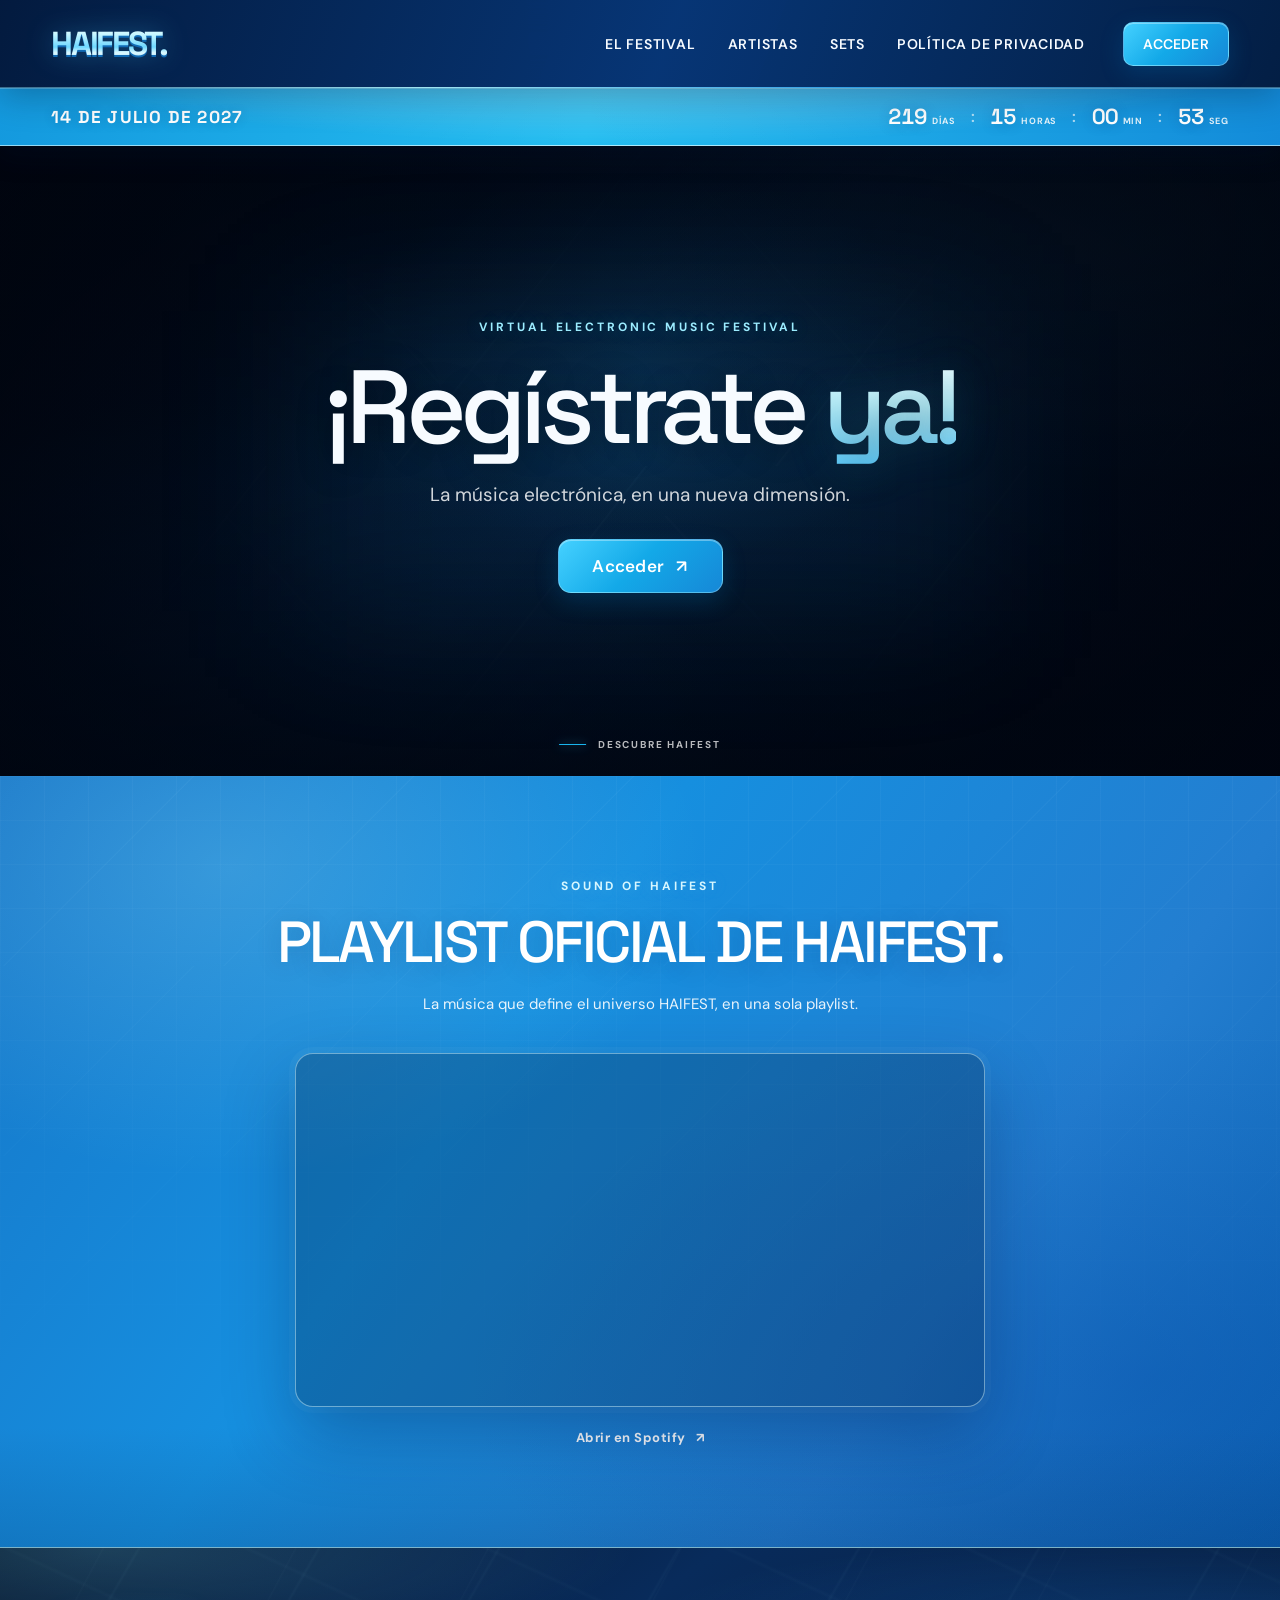
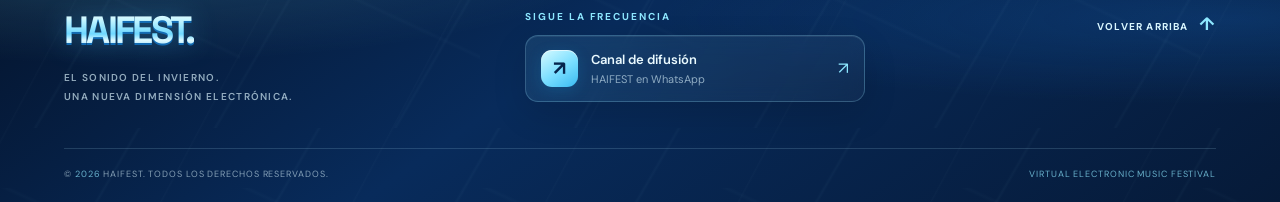
==== commit fac45867: "Update index.html" ====
--- a/index.html
+++ b/index.html
@@ -97,30 +97,32 @@
   </section>
   </main>
 
-  <!-- PIE DE PAGINA: enlaces y copyright -->
-  <footer class="site-footer">
-    <div class="footer-glow" aria-hidden="true"></div>
-    <div class="footer-top">
-      <div class="footer-brand-block">
-        <a class="brand" href="/" aria-label="HAIFEST, inicio">
-          <span class="brand-ice">HAIFEST.</span>
-        </a>
-        <p>EL SONIDO DEL INVIERNO.<br>UNA NUEVA DIMENSIÓN ELECTRÓNICA.</p>
-      </div>
-      <div class="footer-community">
-        <span class="footer-label">SIGUE LA FRECUENCIA</span>
-        <a class="whatsapp-link" href="https://whatsapp.com/channel/0029VbDpriWHQbS2V4UxfA47" target="_blank" rel="noopener noreferrer">
-          <span class="whatsapp-icon" aria-hidden="true">↗</span>
-          <span><strong>Canal de difusión</strong><small>HAIFEST en WhatsApp</small></span>
-          <span class="link-arrow" aria-hidden="true">↗</span>
-        </a>
-      </div>
-      <a class="back-to-top" href="#inicio">VOLVER ARRIBA <span aria-hidden="true">↑</span></a>
+<!-- PIE DE PAGINA: enlaces y copyright -->
+<footer class="site-footer">
+  <div class="footer-glow" aria-hidden="true"></div>
+  <div class="footer-top">
+    <div class="footer-brand-block">
+      <a class="brand" href="/haifest/" aria-label="HAIFEST, inicio">
+        <span class="brand-ice">HAIFEST.</span>
+      </a>
+      <p>EL SONIDO DEL INVIERNO.<br>UNA NUEVA DIMENSIÓN ELECTRÓNICA.</p>
     </div>
-    <div class="footer-bottom">
-      <span>© <span id="year">2026</span> HAIFEST. TODOS LOS DERECHOS RESERVADOS.</span>
-      <span>VIRTUAL ELECTRONIC MUSIC FESTIVAL</span>
+    <div class="footer-community">
+      <span class="footer-label">SIGUE LA FRECUENCIA</span>
+      <a class="whatsapp-link" href="https://whatsapp.com/channel/0029VbDpriWHQbS2V4UxfA47" target="_blank" rel="noopener noreferrer">
+        <span class="whatsapp-icon" aria-hidden="true">↗</span>
+        <span><strong>Canal de difusión</strong><small>HAIFEST en WhatsApp</small></span>
+        <span class="link-arrow" aria-hidden="true">↗</span>
+      </a>
     </div>
-  </footer>
+    <a class="back-to-top" href="#inicio">VOLVER ARRIBA <span aria-hidden="true">↑</span></a>
+  </div>
+  <div class="footer-bottom">
+    <span>© <span id="year">2026</span> HAIFEST. TODOS LOS DERECHOS RESERVADOS.</span>
+    <span>VIRTUAL ELECTRONIC MUSIC FESTIVAL</span>
+  </div>
+</footer>
 </body>
 </html>
+</body>
+</html>
